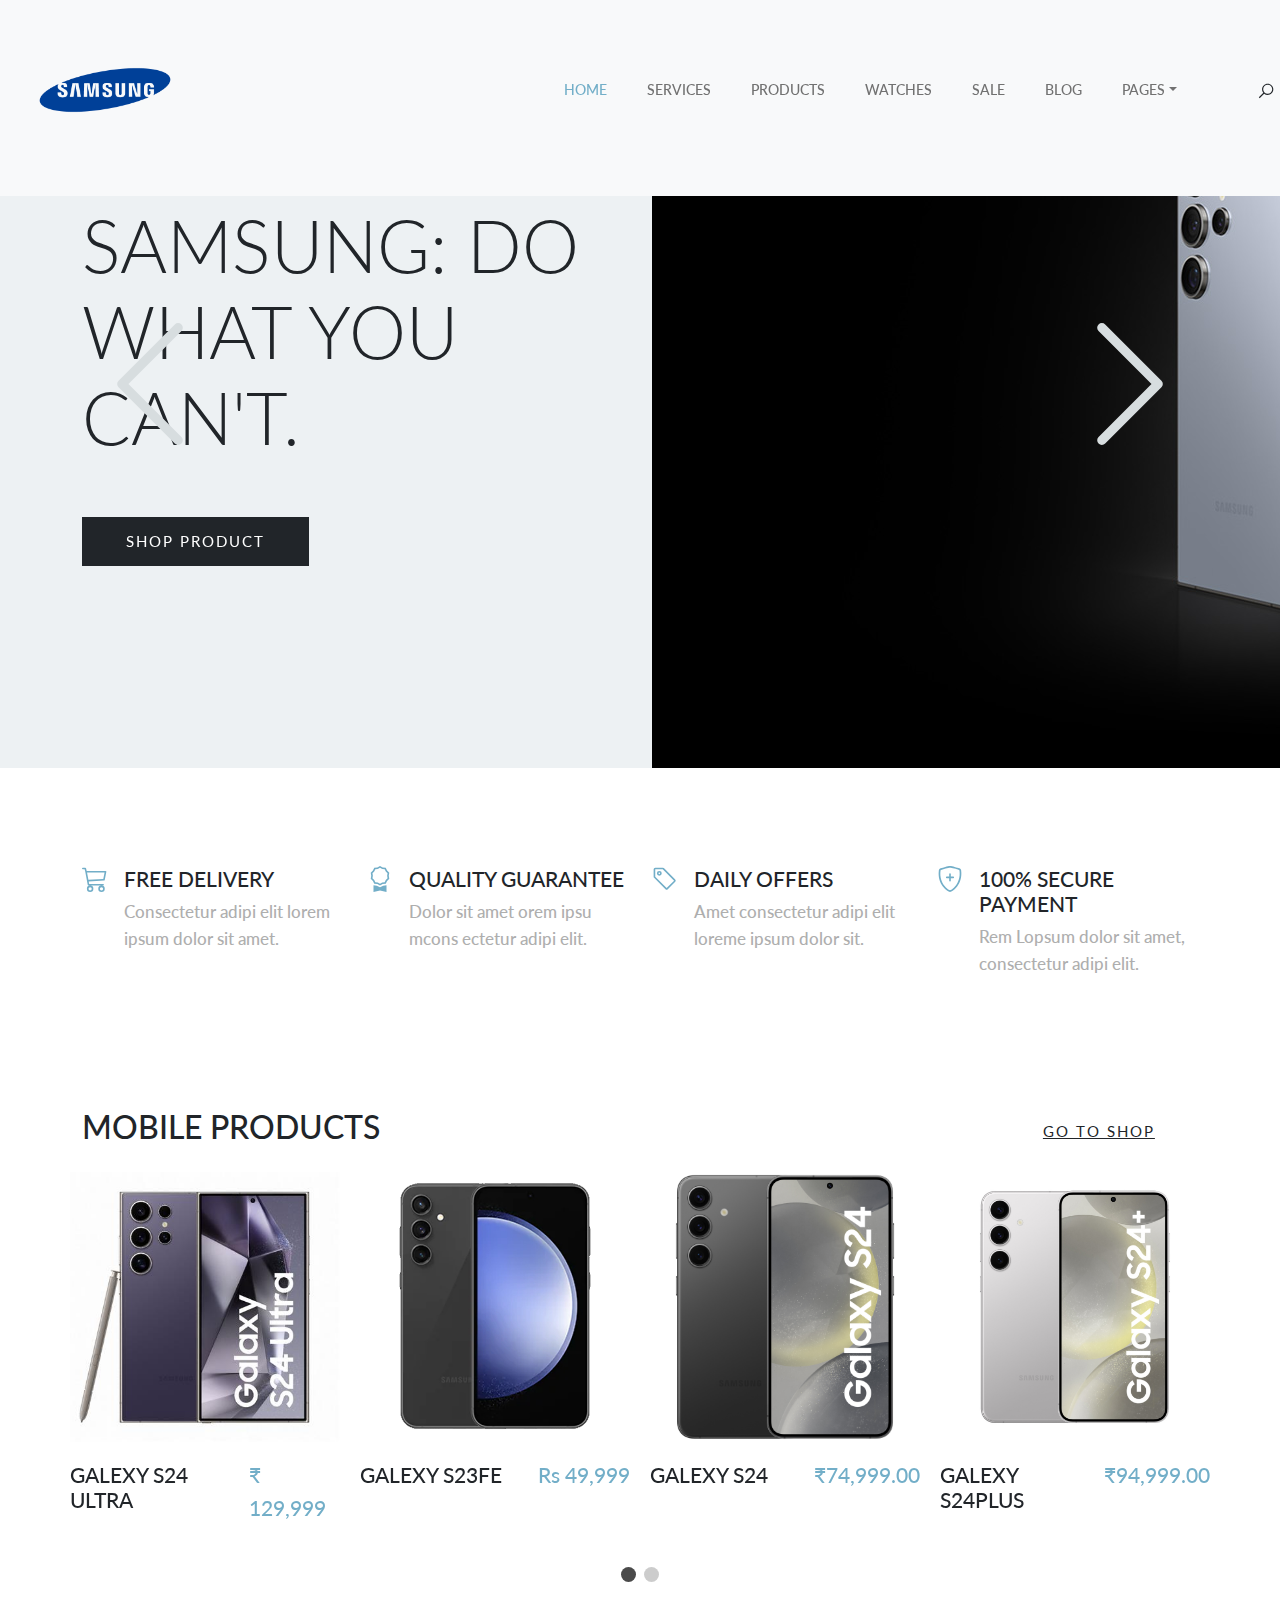
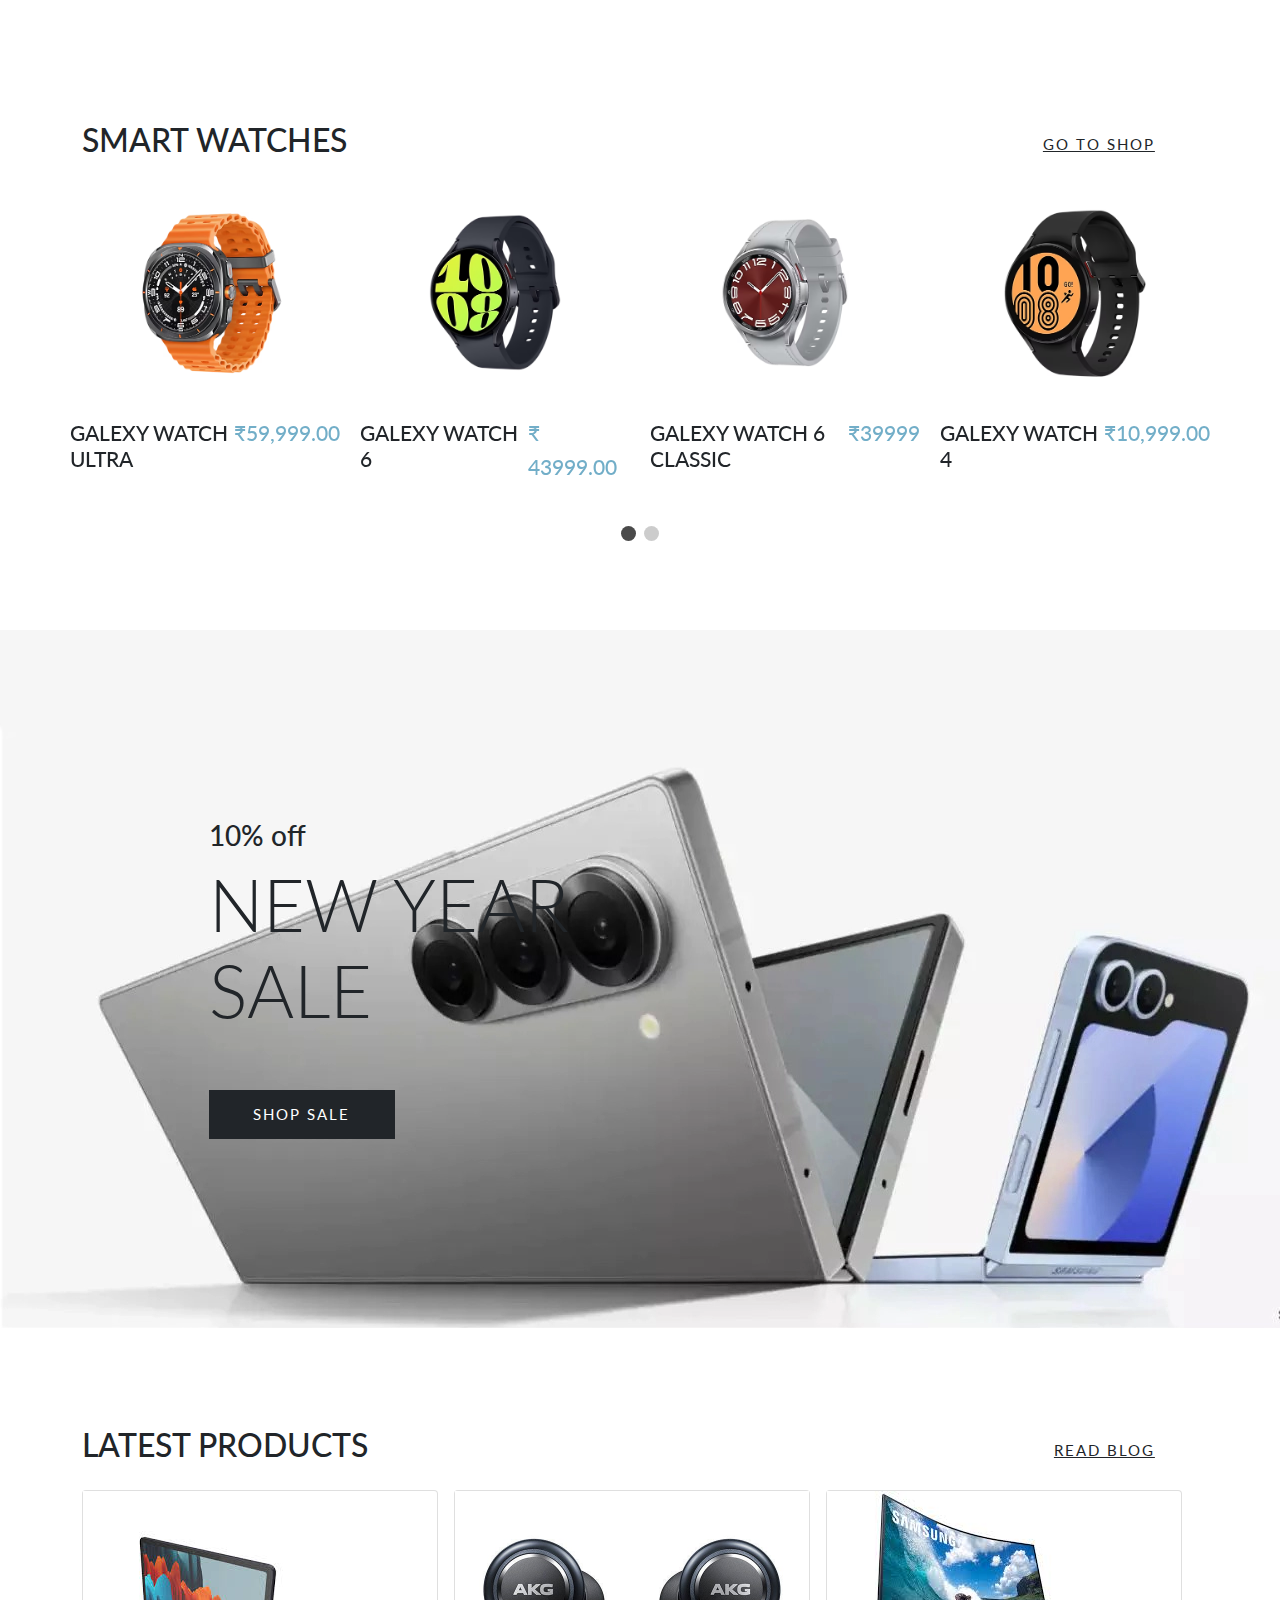
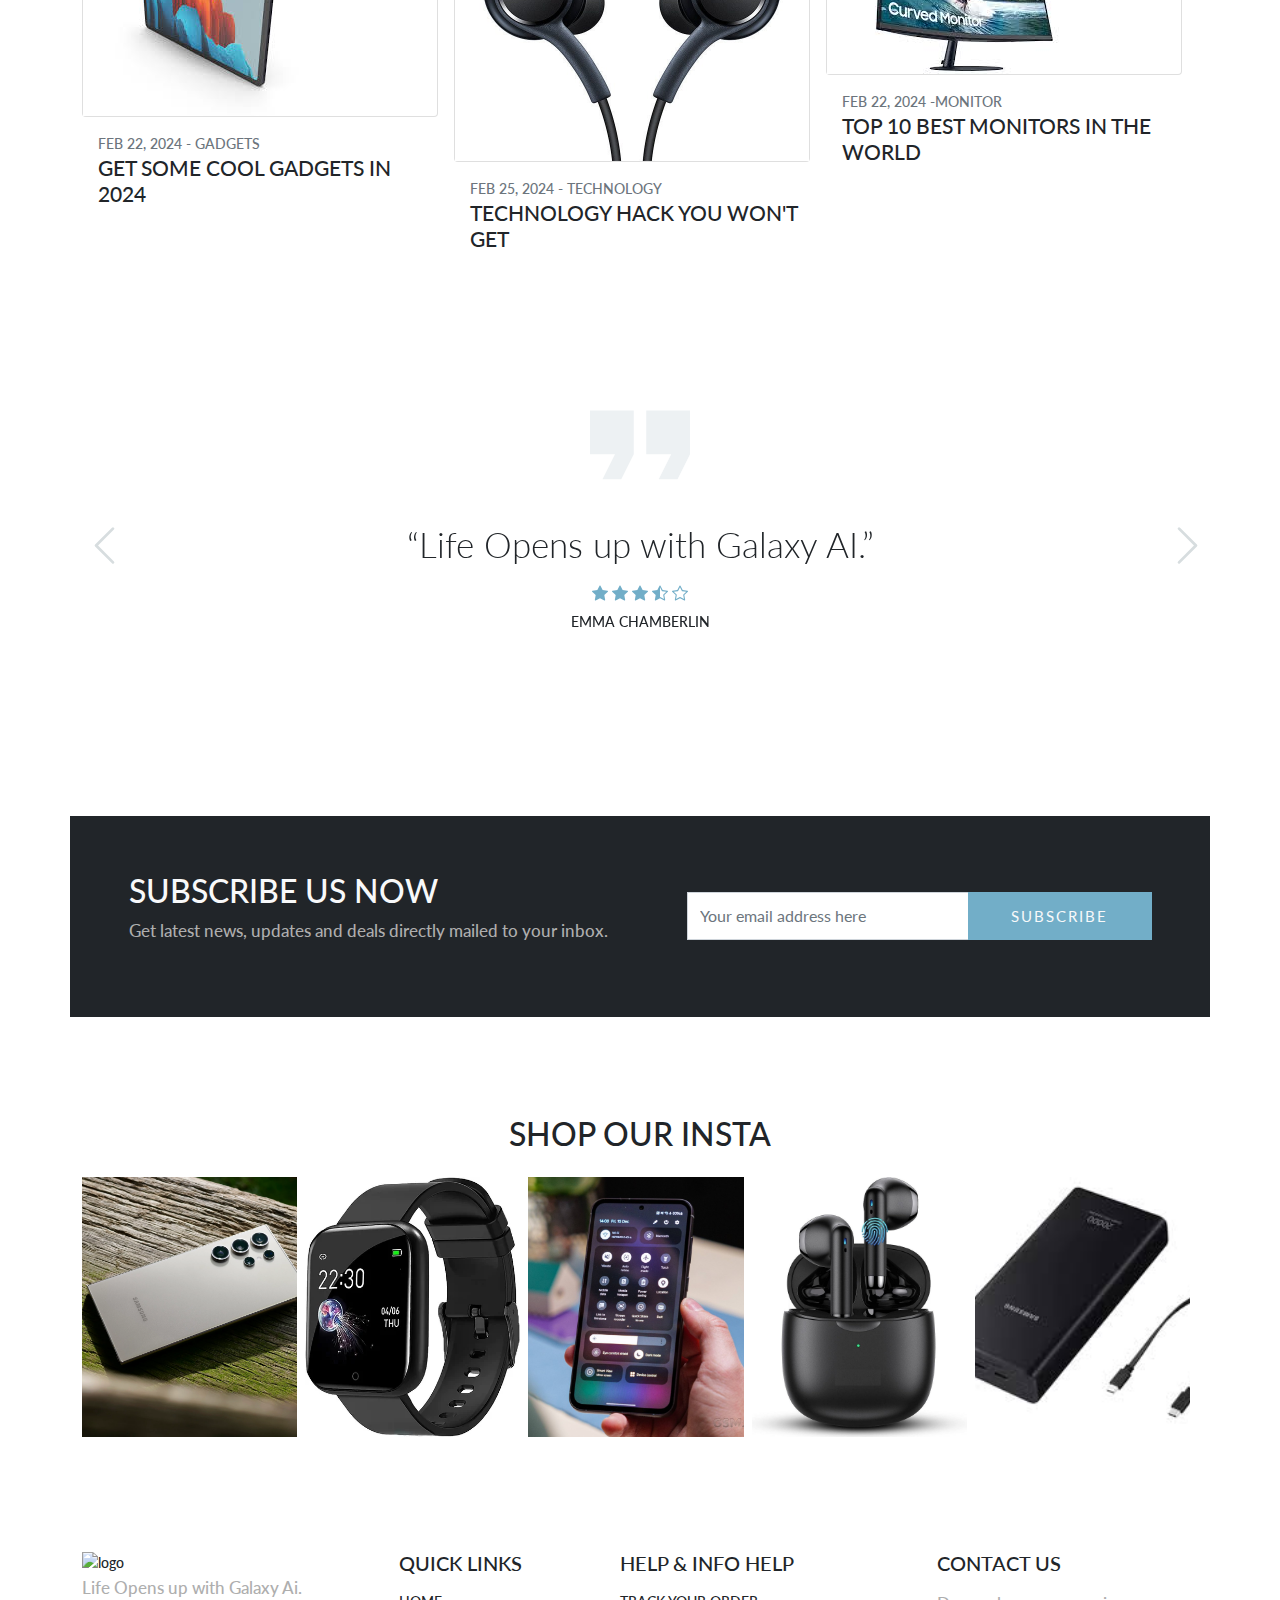
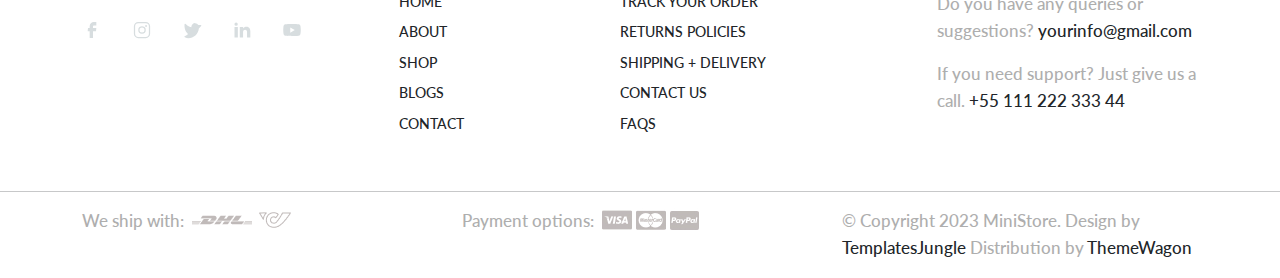
==== MiniStore-1.0.0/index.html @ fb49c06f "in progresss" ====
<!DOCTYPE html>
<html>
  <head>
    <title>Ministore</title>
    <meta charset="utf-8">
    <meta http-equiv="X-UA-Compatible" content="IE=edge">
    <meta name="viewport" content="width=device-width, initial-scale=1.0">
    <meta name="format-detection" content="telephone=no">
    <meta name="apple-mobile-web-app-capable" content="yes">
    <meta name="author" content="">
    <meta name="keywords" content="">
    <meta name="description" content="">
    <link rel="stylesheet" type="text/css" href="css/bootstrap.min.css">
    <link rel="stylesheet" type="text/css" href="style.css">
    <link rel="stylesheet" href="https://cdn.jsdelivr.net/npm/swiper@9/swiper-bundle.min.css" />
    <link rel="preconnect" href="https://fonts.googleapis.com">
    <link rel="preconnect" href="https://fonts.gstatic.com" crossorigin>
    <link href="https://fonts.googleapis.com/css2?family=Jost:wght@300;400;500&family=Lato:wght@300;400;700&display=swap" rel="stylesheet">
    <!-- script
    ================================================== -->
    <script src="js/modernizr.js"></script>
  </head>
  <body data-bs-spy="scroll" data-bs-target="#navbar" data-bs-root-margin="0px 0px -40%" data-bs-smooth-scroll="true" tabindex="0">
    <svg xmlns="http://www.w3.org/2000/svg" style="display: none;">
      <symbol id="search" xmlns="http://www.w3.org/2000/svg" viewBox="0 0 32 32">
        <title>Search</title>
        <path fill="currentColor" d="M19 3C13.488 3 9 7.488 9 13c0 2.395.84 4.59 2.25 6.313L3.281 27.28l1.439 1.44l7.968-7.969A9.922 9.922 0 0 0 19 23c5.512 0 10-4.488 10-10S24.512 3 19 3zm0 2c4.43 0 8 3.57 8 8s-3.57 8-8 8s-8-3.57-8-8s3.57-8 8-8z" />
      </symbol>
      <symbol xmlns="http://www.w3.org/2000/svg" id="user" viewBox="0 0 16 16">
        <path d="M3 14s-1 0-1-1 1-4 6-4 6 3 6 4-1 1-1 1H3Zm5-6a3 3 0 1 0 0-6 3 3 0 0 0 0 6Z" />
      </symbol>
      <symbol xmlns="http://www.w3.org/2000/svg" id="cart" viewBox="0 0 16 16">
        <path d="M0 1.5A.5.5 0 0 1 .5 1H2a.5.5 0 0 1 .485.379L2.89 3H14.5a.5.5 0 0 1 .491.592l-1.5 8A.5.5 0 0 1 13 12H4a.5.5 0 0 1-.491-.408L2.01 3.607 1.61 2H.5a.5.5 0 0 1-.5-.5zM5 12a2 2 0 1 0 0 4 2 2 0 0 0 0-4zm7 0a2 2 0 1 0 0 4 2 2 0 0 0 0-4zm-7 1a1 1 0 1 1 0 2 1 1 0 0 1 0-2zm7 0a1 1 0 1 1 0 2 1 1 0 0 1 0-2z" />
      </symbol>
      <svg xmlns="http://www.w3.org/2000/svg" id="chevron-left" viewBox="0 0 16 16">
        <path fill-rule="evenodd" d="M11.354 1.646a.5.5 0 0 1 0 .708L5.707 8l5.647 5.646a.5.5 0 0 1-.708.708l-6-6a.5.5 0 0 1 0-.708l6-6a.5.5 0 0 1 .708 0z" />
      </svg>
      <symbol xmlns="http://www.w3.org/2000/svg" id="chevron-right" viewBox="0 0 16 16">
        <path fill-rule="evenodd" d="M4.646 1.646a.5.5 0 0 1 .708 0l6 6a.5.5 0 0 1 0 .708l-6 6a.5.5 0 0 1-.708-.708L10.293 8 4.646 2.354a.5.5 0 0 1 0-.708z" />
      </symbol>
      <symbol xmlns="http://www.w3.org/2000/svg" id="cart-outline" viewBox="0 0 16 16">
        <path d="M0 1.5A.5.5 0 0 1 .5 1H2a.5.5 0 0 1 .485.379L2.89 3H14.5a.5.5 0 0 1 .49.598l-1 5a.5.5 0 0 1-.465.401l-9.397.472L4.415 11H13a.5.5 0 0 1 0 1H4a.5.5 0 0 1-.491-.408L2.01 3.607 1.61 2H.5a.5.5 0 0 1-.5-.5zM3.102 4l.84 4.479 9.144-.459L13.89 4H3.102zM5 12a2 2 0 1 0 0 4 2 2 0 0 0 0-4zm7 0a2 2 0 1 0 0 4 2 2 0 0 0 0-4zm-7 1a1 1 0 1 1 0 2 1 1 0 0 1 0-2zm7 0a1 1 0 1 1 0 2 1 1 0 0 1 0-2z" />
      </symbol>
      <symbol xmlns="http://www.w3.org/2000/svg" id="quality" viewBox="0 0 16 16">
        <path d="M9.669.864 8 0 6.331.864l-1.858.282-.842 1.68-1.337 1.32L2.6 6l-.306 1.854 1.337 1.32.842 1.68 1.858.282L8 12l1.669-.864 1.858-.282.842-1.68 1.337-1.32L13.4 6l.306-1.854-1.337-1.32-.842-1.68L9.669.864zm1.196 1.193.684 1.365 1.086 1.072L12.387 6l.248 1.506-1.086 1.072-.684 1.365-1.51.229L8 10.874l-1.355-.702-1.51-.229-.684-1.365-1.086-1.072L3.614 6l-.25-1.506 1.087-1.072.684-1.365 1.51-.229L8 1.126l1.356.702 1.509.229z" />
        <path d="M4 11.794V16l4-1 4 1v-4.206l-2.018.306L8 13.126 6.018 12.1 4 11.794z" />
      </symbol>
      <symbol xmlns="http://www.w3.org/2000/svg" id="price-tag" viewBox="0 0 16 16">
        <path d="M6 4.5a1.5 1.5 0 1 1-3 0 1.5 1.5 0 0 1 3 0zm-1 0a.5.5 0 1 0-1 0 .5.5 0 0 0 1 0z" />
        <path d="M2 1h4.586a1 1 0 0 1 .707.293l7 7a1 1 0 0 1 0 1.414l-4.586 4.586a1 1 0 0 1-1.414 0l-7-7A1 1 0 0 1 1 6.586V2a1 1 0 0 1 1-1zm0 5.586 7 7L13.586 9l-7-7H2v4.586z" />
      </symbol>
      <symbol xmlns="http://www.w3.org/2000/svg" id="shield-plus" viewBox="0 0 16 16">
        <path d="M5.338 1.59a61.44 61.44 0 0 0-2.837.856.481.481 0 0 0-.328.39c-.554 4.157.726 7.19 2.253 9.188a10.725 10.725 0 0 0 2.287 2.233c.346.244.652.42.893.533.12.057.218.095.293.118a.55.55 0 0 0 .101.025.615.615 0 0 0 .1-.025c.076-.023.174-.061.294-.118.24-.113.547-.29.893-.533a10.726 10.726 0 0 0 2.287-2.233c1.527-1.997 2.807-5.031 2.253-9.188a.48.48 0 0 0-.328-.39c-.651-.213-1.75-.56-2.837-.855C9.552 1.29 8.531 1.067 8 1.067c-.53 0-1.552.223-2.662.524zM5.072.56C6.157.265 7.31 0 8 0s1.843.265 2.928.56c1.11.3 2.229.655 2.887.87a1.54 1.54 0 0 1 1.044 1.262c.596 4.477-.787 7.795-2.465 9.99a11.775 11.775 0 0 1-2.517 2.453 7.159 7.159 0 0 1-1.048.625c-.28.132-.581.24-.829.24s-.548-.108-.829-.24a7.158 7.158 0 0 1-1.048-.625 11.777 11.777 0 0 1-2.517-2.453C1.928 10.487.545 7.169 1.141 2.692A1.54 1.54 0 0 1 2.185 1.43 62.456 62.456 0 0 1 5.072.56z" />
        <path d="M8 4.5a.5.5 0 0 1 .5.5v1.5H10a.5.5 0 0 1 0 1H8.5V9a.5.5 0 0 1-1 0V7.5H6a.5.5 0 0 1 0-1h1.5V5a.5.5 0 0 1 .5-.5z" />
      </symbol>
      <symbol xmlns="http://www.w3.org/2000/svg" id="star-fill" viewBox="0 0 16 16">
        <path d="M3.612 15.443c-.386.198-.824-.149-.746-.592l.83-4.73L.173 6.765c-.329-.314-.158-.888.283-.95l4.898-.696L7.538.792c.197-.39.73-.39.927 0l2.184 4.327 4.898.696c.441.062.612.636.282.95l-3.522 3.356.83 4.73c.078.443-.36.79-.746.592L8 13.187l-4.389 2.256z" />
      </symbol>
      <symbol xmlns="http://www.w3.org/2000/svg" id="star-empty" viewBox="0 0 16 16">
        <path d="M2.866 14.85c-.078.444.36.791.746.593l4.39-2.256 4.389 2.256c.386.198.824-.149.746-.592l-.83-4.73 3.522-3.356c.33-.314.16-.888-.282-.95l-4.898-.696L8.465.792a.513.513 0 0 0-.927 0L5.354 5.12l-4.898.696c-.441.062-.612.636-.283.95l3.523 3.356-.83 4.73zm4.905-2.767-3.686 1.894.694-3.957a.565.565 0 0 0-.163-.505L1.71 6.745l4.052-.576a.525.525 0 0 0 .393-.288L8 2.223l1.847 3.658a.525.525 0 0 0 .393.288l4.052.575-2.906 2.77a.565.565 0 0 0-.163.506l.694 3.957-3.686-1.894a.503.503 0 0 0-.461 0z" />
      </symbol>
      <symbol xmlns="http://www.w3.org/2000/svg" id="star-half" viewBox="0 0 16 16">
        <path d="M5.354 5.119 7.538.792A.516.516 0 0 1 8 .5c.183 0 .366.097.465.292l2.184 4.327 4.898.696A.537.537 0 0 1 16 6.32a.548.548 0 0 1-.17.445l-3.523 3.356.83 4.73c.078.443-.36.79-.746.592L8 13.187l-4.389 2.256a.52.52 0 0 1-.146.05c-.342.06-.668-.254-.6-.642l.83-4.73L.173 6.765a.55.55 0 0 1-.172-.403.58.58 0 0 1 .085-.302.513.513 0 0 1 .37-.245l4.898-.696zM8 12.027a.5.5 0 0 1 .232.056l3.686 1.894-.694-3.957a.565.565 0 0 1 .162-.505l2.907-2.77-4.052-.576a.525.525 0 0 1-.393-.288L8.001 2.223 8 2.226v9.8z" />
      </symbol>
      <symbol xmlns="http://www.w3.org/2000/svg" id="quote" viewBox="0 0 24 24">
        <path fill="currentColor" d="m15 17l2-4h-4V6h7v7l-2 4h-3Zm-9 0l2-4H4V6h7v7l-2 4H6Z" />
      </symbol>
      <symbol xmlns="http://www.w3.org/2000/svg" id="facebook" viewBox="0 0 24 24">
        <path fill="currentColor" d="M9.198 21.5h4v-8.01h3.604l.396-3.98h-4V7.5a1 1 0 0 1 1-1h3v-4h-3a5 5 0 0 0-5 5v2.01h-2l-.396 3.98h2.396v8.01Z" />
      </symbol>
      <symbol xmlns="http://www.w3.org/2000/svg" id="youtube" viewBox="0 0 32 32">
        <path fill="currentColor" d="M29.41 9.26a3.5 3.5 0 0 0-2.47-2.47C24.76 6.2 16 6.2 16 6.2s-8.76 0-10.94.59a3.5 3.5 0 0 0-2.47 2.47A36.13 36.13 0 0 0 2 16a36.13 36.13 0 0 0 .59 6.74a3.5 3.5 0 0 0 2.47 2.47c2.18.59 10.94.59 10.94.59s8.76 0 10.94-.59a3.5 3.5 0 0 0 2.47-2.47A36.13 36.13 0 0 0 30 16a36.13 36.13 0 0 0-.59-6.74ZM13.2 20.2v-8.4l7.27 4.2Z" />
      </symbol>
      <symbol xmlns="http://www.w3.org/2000/svg" id="twitter" viewBox="0 0 256 256">
        <path fill="currentColor" d="m245.66 77.66l-29.9 29.9C209.72 177.58 150.67 232 80 232c-14.52 0-26.49-2.3-35.58-6.84c-7.33-3.67-10.33-7.6-11.08-8.72a8 8 0 0 1 3.85-11.93c.26-.1 24.24-9.31 39.47-26.84a110.93 110.93 0 0 1-21.88-24.2c-12.4-18.41-26.28-50.39-22-98.18a8 8 0 0 1 13.65-4.92c.35.35 33.28 33.1 73.54 43.72V88a47.87 47.87 0 0 1 14.36-34.3A46.87 46.87 0 0 1 168.1 40a48.66 48.66 0 0 1 41.47 24H240a8 8 0 0 1 5.66 13.66Z" />
      </symbol>
      <symbol xmlns="http://www.w3.org/2000/svg" id="instagram" viewBox="0 0 256 256">
        <path fill="currentColor" d="M128 80a48 48 0 1 0 48 48a48.05 48.05 0 0 0-48-48Zm0 80a32 32 0 1 1 32-32a32 32 0 0 1-32 32Zm48-136H80a56.06 56.06 0 0 0-56 56v96a56.06 56.06 0 0 0 56 56h96a56.06 56.06 0 0 0 56-56V80a56.06 56.06 0 0 0-56-56Zm40 152a40 40 0 0 1-40 40H80a40 40 0 0 1-40-40V80a40 40 0 0 1 40-40h96a40 40 0 0 1 40 40ZM192 76a12 12 0 1 1-12-12a12 12 0 0 1 12 12Z" />
      </symbol>
      <symbol xmlns="http://www.w3.org/2000/svg" id="linkedin" viewBox="0 0 24 24">
        <path fill="currentColor" d="M6.94 5a2 2 0 1 1-4-.002a2 2 0 0 1 4 .002zM7 8.48H3V21h4V8.48zm6.32 0H9.34V21h3.94v-6.57c0-3.66 4.77-4 4.77 0V21H22v-7.93c0-6.17-7.06-5.94-8.72-2.91l.04-1.68z" />
      </symbol>
      <symbol xmlns="http://www.w3.org/2000/svg" id="nav-icon" viewBox="0 0 16 16">
        <path d="M14 10.5a.5.5 0 0 0-.5-.5h-3a.5.5 0 0 0 0 1h3a.5.5 0 0 0 .5-.5zm0-3a.5.5 0 0 0-.5-.5h-7a.5.5 0 0 0 0 1h7a.5.5 0 0 0 .5-.5zm0-3a.5.5 0 0 0-.5-.5h-11a.5.5 0 0 0 0 1h11a.5.5 0 0 0 .5-.5z" />
      </symbol>
      <symbol xmlns="http://www.w3.org/2000/svg" id="close" viewBox="0 0 16 16">
        <path d="M2.146 2.854a.5.5 0 1 1 .708-.708L8 7.293l5.146-5.147a.5.5 0 0 1 .708.708L8.707 8l5.147 5.146a.5.5 0 0 1-.708.708L8 8.707l-5.146 5.147a.5.5 0 0 1-.708-.708L7.293 8 2.146 2.854Z" />
      </symbol>
      <symbol xmlns="http://www.w3.org/2000/svg" id="navbar-icon" viewBox="0 0 16 16">
        <path d="M14 10.5a.5.5 0 0 0-.5-.5h-3a.5.5 0 0 0 0 1h3a.5.5 0 0 0 .5-.5zm0-3a.5.5 0 0 0-.5-.5h-7a.5.5 0 0 0 0 1h7a.5.5 0 0 0 .5-.5zm0-3a.5.5 0 0 0-.5-.5h-11a.5.5 0 0 0 0 1h11a.5.5 0 0 0 .5-.5z" />
      </symbol>
    </svg>  

    <div class="search-popup">
        <div class="search-popup-container">

          <form role="search" method="get" class="search-form" action="">
            <input type="search" id="search-form" class="search-field" placeholder="Type and press enter" value="" name="s" />
            <button type="submit" class="search-submit"><svg class="search"><use xlink:href="#search"></use></svg></button>
          </form>

          <h5 class="cat-list-title">Browse Categories</h5>
          
          <ul class="cat-list">
            <li class="cat-list-item">
              <a href="#" title="Mobile Phones">Mobile Phones</a>
            </li>
            <li class="cat-list-item">
              <a href="#" title="Smart Watches">Smart Watches</a>
            </li>
            <li class="cat-list-item">
              <a href="#" title="Headphones">Headphones</a>
            </li>
            <li class="cat-list-item">
              <a href="#" title="Accessories">Accessories</a>
            </li>
            <li class="cat-list-item">
              <a href="#" title="Monitors">Monitors</a>
            </li>
            <li class="cat-list-item">
              <a href="#" title="Speakers">Speakers</a>
            </li>
            <li class="cat-list-item">
              <a href="#" title="Memory Cards">Memory Cards</a>
            </li>
          </ul>

        </div>
    </div>
    
    <header id="header" class="site-header header-scrolled position-fixed text-black bg-light">
      <nav id="header-nav" class="navbar navbar-expand-lg px-3 mb-3">
        <div class="container-fluid">
          <a class="navbar-brand" href="index.html">
            <img src="samsunglogoblue2.png" style="width:30%;; padding-left: -1px;" class="logo">
          </a>
          <button class="navbar-toggler d-flex d-lg-none order-3 p-2" type="button" data-bs-toggle="offcanvas" data-bs-target="#bdNavbar" aria-controls="bdNavbar" aria-expanded="false" aria-label="Toggle navigation">
            <svg class="navbar-icon">
              <use xlink:href="#navbar-icon"></use>
            </svg>
          </button>
          <div class="offcanvas offcanvas-end" tabindex="-1" id="bdNavbar" aria-labelledby="bdNavbarOffcanvasLabel">
            <div class="offcanvas-header px-4 pb-0">
              <a class="navbar-brand" href="index.html">
                <img src="images/main-logo.png" class="logo">
              </a>
              <button type="button" class="btn-close btn-close-black" data-bs-dismiss="offcanvas" aria-label="Close" data-bs-target="#bdNavbar"></button>
            </div>
            <div class="offcanvas-body">
              <ul id="navbar" class="navbar-nav text-uppercase justify-content-end align-items-center flex-grow-1 pe-3">
                <li class="nav-item">
                  <a class="nav-link me-4 active" href="#billboard">Home</a>
                </li>
                <li class="nav-item">
                  <a class="nav-link me-4" href="#company-services">Services</a>
                </li>
                <li class="nav-item">
                  <a class="nav-link me-4" href="#mobile-products">Products</a>
                </li>
                <li class="nav-item">
                  <a class="nav-link me-4" href="#smart-watches">Watches</a>
                </li>
                <li class="nav-item">
                  <a class="nav-link me-4" href="#yearly-sale">Sale</a>
                </li>
                <li class="nav-item">
                  <a class="nav-link me-4" href="#latest-blog">Blog</a>
                </li>
                <li class="nav-item dropdown">
                  <a class="nav-link me-4 dropdown-toggle link-dark" data-bs-toggle="dropdown" href="#" role="button" aria-expanded="false">Pages</a>
                  <ul class="dropdown-menu">
                    <li>
                      <a href="about.html" class="dropdown-item">About</a>
                    </li>
                    <li>
                      <a href="blog.html" class="dropdown-item">Blog</a>
                    </li>
                    <li>
                      <a href="shop.html" class="dropdown-item">Shop</a>
                    </li>
                    <li>
                      <a href="cart.html" class="dropdown-item">Cart</a>
                    </li>
                    <li>
                      <a href="checkout.html" class="dropdown-item">Checkout</a>
                    </li>
                    <li>
                      <a href="single-post.html" class="dropdown-item">Single Post</a>
                    </li>
                    <li>
                      <a href="single-product.html" class="dropdown-item">Single Product</a>
                    </li>
                    <li>
                      <a href="contact.html" class="dropdown-item">Contact</a>
                    </li>
                  </ul>
                </li>
                <li class="nav-item">
                  <div class="user-items ps-5">
                    <ul class="d-flex justify-content-end list-unstyled">
                      <li class="search-item pe-3">
                        <a href="#" class="search-button">
                          <svg class="search">
                            <use xlink:href="#search"></use>
                          </svg>
                        </a>
                      </li>
                      <li class="pe-3">
                        <a href="#">
                          <svg class="user">
                            <use xlink:href="#user"></use>
                          </svg>
                        </a>
                      </li>
                      <li>
                        <a href="cart.html">
                          <svg class="cart">
                            <use xlink:href="#cart"></use>
                          </svg>
                        </a>
                      </li>
                    </ul>
                  </div>
                </li>
              </ul>
            </div>
          </div>
        </div>
      </nav>
    </header>
    <section id="billboard" class="position-relative overflow-hidden bg-light-blue">
      <div class="swiper main-swiper">
        <div class="swiper-wrapper">
          <div class="swiper-slide">
            <div class="container">
              <div class="row d-flex align-items-center">
                <div class="col-md-6">
                  <div class="banner-content">
                    <h1 class="display-2 text-uppercase text-dark pb-5">Samsung: Do What You Can't.</h1>
                    <a href="shop.html" class="btn btn-medium btn-dark text-uppercase btn-rounded-none">Shop Product</a>
                  </div>
                </div>
                <div class="col-md-5">
                  <div class="image-holder">
                    <img src="galaxy-s24-ultra-highlights-color-carousel-exclusive-mo.jpg"alt="banner"; ;>
                  </div>
                </div>
              </div>
            </div>
          </div>
          <div class="swiper-slide">
            <div class="container">
              <div class="row d-flex flex-wrap align-items-center">
                <div class="col-md-6">
                  <div class="banner-content">
                    <h1 class="display-2 text-uppercase text-dark pb-5">  creating superior products and services</h1>
                    <a href="shop.html" class="btn btn-medium btn-dark text-uppercase btn-rounded-none">Shop Product</a>
                  </div>
                </div>
                <div class="col-md-5">
                  <div class="image-holder">
                    <img src="galaxy-s24-ultra-highlights-color-carousel-exclusive-mo.jpg" alt="banner">
                  </div>
                </div>
              </div>
            </div>
          </div>
        </div>
      </div>
      <div class="swiper-icon swiper-arrow swiper-arrow-prev">
        <svg class="chevron-left">
          <use xlink:href="#chevron-left" />
        </svg>
      </div>
      <div class="swiper-icon swiper-arrow swiper-arrow-next">
        <svg class="chevron-right">
          <use xlink:href="#chevron-right" />
        </svg>
      </div>
    </section>
    <section id="company-services" class="padding-large">
      <div class="container">
        <div class="row">
          <div class="col-lg-3 col-md-6 pb-3">
            <div class="icon-box d-flex">
              <div class="icon-box-icon pe-3 pb-3">
                <svg class="cart-outline">
                  <use xlink:href="#cart-outline" />
                </svg>
              </div>
              <div class="icon-box-content">
                <h3 class="card-title text-uppercase text-dark">Free delivery</h3>
                <p>Consectetur adipi elit lorem ipsum dolor sit amet.</p>
              </div>
            </div>
          </div>
          <div class="col-lg-3 col-md-6 pb-3">
            <div class="icon-box d-flex">
              <div class="icon-box-icon pe-3 pb-3">
                <svg class="quality">
                  <use xlink:href="#quality" />
                </svg>
              </div>
              <div class="icon-box-content">
                <h3 class="card-title text-uppercase text-dark">Quality guarantee</h3>
                <p>Dolor sit amet orem ipsu mcons ectetur adipi elit.</p>
              </div>
            </div>
          </div>
          <div class="col-lg-3 col-md-6 pb-3">
            <div class="icon-box d-flex">
              <div class="icon-box-icon pe-3 pb-3">
                <svg class="price-tag">
                  <use xlink:href="#price-tag" />
                </svg>
              </div>
              <div class="icon-box-content">
                <h3 class="card-title text-uppercase text-dark">Daily offers</h3>
                <p>Amet consectetur adipi elit loreme ipsum dolor sit.</p>
              </div>
            </div>
          </div>
          <div class="col-lg-3 col-md-6 pb-3">
            <div class="icon-box d-flex">
              <div class="icon-box-icon pe-3 pb-3">
                <svg class="shield-plus">
                  <use xlink:href="#shield-plus" />
                </svg>
              </div>
              <div class="icon-box-content">
                <h3 class="card-title text-uppercase text-dark">100% secure payment</h3>
                <p>Rem Lopsum dolor sit amet, consectetur adipi elit.</p>
              </div>
            </div>
          </div>
        </div>
      </div>
    </section>
    <section id="mobile-products" class="product-store position-relative padding-large no-padding-top">
      <div class="container">
        <div class="row">
          <div class="display-header d-flex justify-content-between pb-3">
            <h2 class="display-7 text-dark text-uppercase">Mobile Products</h2>
            <div class="btn-right">
              <a href="shop.html" class="btn btn-medium btn-normal text-uppercase">Go to Shop</a>
            </div>
          </div>
          <div class="swiper product-swiper">
            <div class="swiper-wrapper">
              <div class="swiper-slide">
                <div class="product-card position-relative">
                  <div class="image-holder">
                    <img src="e81e9068-1627-4a02-aa05-5bbd259f3c2a24181130_416x416.jpg" alt="product-item" class="img-fluid">
                  </div>
                  <div class="cart-concern position-absolute">
                    <div class="cart-button d-flex">
                      <a href="#" class="btn btn-medium btn-black">Add to Cart<svg class="cart-outline"><use xlink:href="#cart-outline"></use></svg></a>
                    </div>
                  </div>
                  <div class="card-detail d-flex justify-content-between align-items-baseline pt-3">
                    <h3 class="card-title text-uppercase">
                      <a href="#">Galexy S24 Ultra</a>
                    </h3>
                    <span class="item-price text-primary">₹ 129,999</span>
                  </div>
                </div>
              </div>
              <div class="swiper-slide">
                <div class="product-card position-relative">
                  <div class="image-holder">
                    <img src="s23fe new2.jpg" alt="product-item" class="img-fluid">
                  </div>
                  <div class="cart-concern position-absolute">
                    <div class="cart-button d-flex">
                      <a href="#" class="btn btn-medium btn-black">Add to Cart<svg class="cart-outline"><use xlink:href="#cart-outline"></use></svg></a>
                    </div>
                  </div>
                  <div class="card-detail d-flex justify-content-between align-items-baseline pt-3">
                    <h3 class="card-title text-uppercase">
                      <a href="#">Galexy S23fe</a>
                    </h3>
                    <span class="item-price text-primary">Rs 49,999</span>
                  </div>
                </div>
              </div>
              <div class="swiper-slide">
                <div class="product-card position-relative">
                  <div class="image-holder">
                    <img src="s24new.png" alt="product-item" class="img-fluid">
                  </div>
                  <div class="cart-concern position-absolute">
                    <div class="cart-button d-flex">
                      <a href="#" class="btn btn-medium btn-black">Add to Cart<svg class="cart-outline"><use xlink:href="#cart-outline"></use></svg></a>
                    </div>
                  </div>
                  <div class="card-detail d-flex justify-content-between align-items-baseline pt-3">
                    <h3 class="card-title text-uppercase">
                      <a href="#">Galexy S24</a>
                    </h3>
                    <span class="item-price text-primary">₹74,999.00 </span>
                  </div>
                </div>
              </div>
              <div class="swiper-slide">
                <div class="product-card position-relative">
                  <div class="image-holder">
                    <img src="s24plus.jpg" alt="product-item" class="img-fluid">
                  </div>
                  <div class="cart-concern position-absolute">
                    <div class="cart-button d-flex">
                      <a href="#" class="btn btn-medium btn-black">Add to Cart<svg class="cart-outline"><use xlink:href="#cart-outline"></use></svg></a>
                    </div>
                  </div>
                  <div class="card-detail d-flex justify-content-between align-items-baseline pt-3">
                    <h3 class="card-title text-uppercase">
                      <a href="#">Galexy s24plus</a>
                    </h3>
                    <span class="item-price text-primary">₹94,999.00 </span>
                  </div>
                </div>
              </div>
              <div class="swiper-slide">
                <div class="product-card position-relative">
                  <div class="image-holder">
                    <img src="fold 5 3.png" alt="product-item" class="img-fluid">
                  </div>
                  <div class="cart-concern position-absolute">
                    <div class="cart-button d-flex">
                      <a href="#" class="btn btn-medium btn-black">Add to Cart<svg class="cart-outline"><use xlink:href="#cart-outline"></use></svg></a>
                    </div>
                  </div>
                  <div class="card-detail d-flex justify-content-between align-items-baseline pt-3">
                    <h3 class="card-title text-uppercase">
                      <a href="#">Galexy ZFold 5</a>
                    </h3>
                    <span class="item-price text-primary">₹1,84,999.00</span>
                  </div>
                </div>
              </div>
            </div>
          </div>
        </div>
      </div>
      <div class="swiper-pagination position-absolute text-center"></div>
    </section>
    <section id="smart-watches" class="product-store padding-large position-relative">
      <div class="container">
        <div class="row">
          <div class="display-header d-flex justify-content-between pb-3">
            <h2 class="display-7 text-dark text-uppercase">Smart Watches</h2>
            <div class="btn-right">
              <a href="shop.html" class="btn btn-medium btn-normal text-uppercase">Go to Shop</a>
            </div>
          </div>
          <div class="swiper product-watch-swiper">
            <div class="swiper-wrapper">
              <div class="swiper-slide">
                <div class="product-card position-relative">
                  <div class="image-holder">
                    <img src="watch ultra png.avif" alt="product-item" class="img-fluid">
                  </div>
                  <div class="cart-concern position-absolute">
                    <div class="cart-button d-flex">
                      <a href="#" class="btn btn-medium btn-black">Add to Cart<svg class="cart-outline"><use xlink:href="#cart-outline"></use></svg></a>
                    </div>
                  </div>
                  <div class="card-detail d-flex justify-content-between align-items-baseline pt-3">
                    <h3 class="card-title text-uppercase">
                      <a href="#">Galexy Watch Ultra</a>
                    </h3>
                    <span class="item-price text-primary">₹59,999.00 </span>
                  </div>
                </div>
              </div>
              <div class="swiper-slide">
                <div class="product-card position-relative">
                  <div class="image-holder">
                    <img src="watch6 png.avif" alt="product-item" class="img-fluid">
                  </div>
                  <div class="cart-concern position-absolute">
                    <div class="cart-button d-flex">
                      <a href="#" class="btn btn-medium btn-black">Add to Cart<svg class="cart-outline"><use xlink:href="#cart-outline"></use></svg></a>
                    </div>
                  </div>
                  <div class="card-detail d-flex justify-content-between align-items-baseline pt-3">
                    <h3 class="card-title text-uppercase">
                      <a href="#">Galexy Watch 6</a>
                    </h3>
                    <span class="item-price text-primary">₹ 43999.00</span>
                  </div>
                </div>
              </div>
              <div class="swiper-slide">
                <div class="product-card position-relative">
                  <div class="image-holder">
                    <img src="watch6classic png.avif" alt="product-item" class="img-fluid">
                  </div>
                  <div class="cart-concern position-absolute">
                    <div class="cart-button d-flex">
                      <a href="#" class="btn btn-medium btn-black">Add to Cart<svg class="cart-outline"><use xlink:href="#cart-outline"></use></svg></a>
                    </div>
                  </div>
                  <div class="card-detail d-flex justify-content-between align-items-baseline pt-3">
                    <h3 class="card-title text-uppercase">
                      <a href="#">Galexy Watch 6 classic</a>
                    </h3>
                    <span class="item-price text-primary"> ₹39999</span>
                  </div>
                </div>
              </div>
              <div class="swiper-slide">
                <div class="product-card position-relative">
                  <div class="image-holder">
                    <img src="galexywatch4png.avif" alt="product-item" class="img-fluid">
                  </div>
                  <div class="cart-concern position-absolute">
                    <div class="cart-button d-flex">
                      <a href="#" class="btn btn-medium btn-black">Add to Cart<svg class="cart-outline"><use xlink:href="#cart-outline"></use></svg></a>
                    </div>
                  </div>
                  <div class="card-detail d-flex justify-content-between align-items-baseline pt-3">
                    <h3 class="card-title text-uppercase">
                      <a href="#">Galexy Watch 4</a>
                    </h3>
                    <span class="item-price text-primary">₹10,999.00</span>
                  </div>
                </div>
              </div>
              <div class="swiper-slide">
                <div class="product-card position-relative">
                  <div class="image-holder">
                    <img src="watchfe.jpeg" alt="product-item" class="img-fluid">
                  </div>
                  <div class="cart-concern position-absolute">
                    <div class="cart-button d-flex">
                      <a href="#" class="btn btn-medium btn-black">Add to Cart<svg class="cart-outline"><use xlink:href="#cart-outline"></use></svg></a>
                    </div>
                  </div>
                  <div class="card-detail d-flex justify-content-between pt-3">
                    <h3 class="card-title text-uppercase">
                      <a href="#">Galexy watch FE</a>
                    </h3>
                    <span class="item-price text-primary">₹8,999.00</span>
                  </div>
                </div>
              </div>
            </div>
          </div>
        </div>
      </div>
      <div class="swiper-pagination position-absolute text-center"></div>
    </section>
    <section id="yearly-sale" class="bg-light-blue overflow-hidden mt-5 padding-xlarge" style="background-image: url(fold\ 6\ cover.webp);background-position: right; background-repeat: no-repeat;">
      <div class="row d-flex flex-wrap align-items-center">
        <div class="col-md-6 col-sm-12">
          <div class="text-content offset-4 padding-medium">
            <h3>10% off</h3>
            <h2 class="display-2 pb-5 text-uppercase text-dark">New year sale</h2>
            <a href="shop.html" class="btn btn-medium btn-dark text-uppercase btn-rounded-none">Shop Sale</a>
          </div>
        </div>
        <div class="col-md-6 col-sm-12">
          
        </div>
      </div>
    </section>
    <section id="latest-blog" class="padding-large">
      <div class="container">
        <div class="row">
          <div class="display-header d-flex justify-content-between pb-3">
            <h2 class="display-7 text-dark text-uppercase">Latest Products</h2>
            <div class="btn-right">
              <a href="blog.html" class="btn btn-medium btn-normal text-uppercase">Read Blog</a>
            </div>
          </div>
          <div class="post-grid d-flex flex-wrap justify-content-between">
            <div class="col-lg-4 col-sm-12">
              <div class="card border-none me-3">
                <div class="card-image">
                  <img src="stab7png2.jpeg" alt="" class="img-fluid">
                </div>
              </div>
              <div class="card-body text-uppercase">
                <div class="card-meta text-muted">
                  <span class="meta-date">feb 22, 2024</span>
                  <span class="meta-category">- Gadgets</span>
                </div>
                <h3 class="card-title">
                  <a href="#">Get some cool gadgets in 2024</a>
                </h3>
              </div>
            </div>
            <div class="col-lg-4 col-sm-12">
              <div class="card border-none me-3">
                <div class="card-image">
                  <img src="samsung akg headsets.jpg" alt="" class="img-fluid">
                </div>
              </div>
              <div class="card-body text-uppercase">
                <div class="card-meta text-muted">
                  <span class="meta-date">feb 25, 2024</span>
                  <span class="meta-category">- Technology</span>
                </div>
                <h3 class="card-title">
                  <a href="#">Technology Hack You Won't Get</a>
                </h3>
              </div>
            </div>
            <div class="col-lg-4 col-sm-12">
              <div class="card border-none me-3">
                <div class="card-image">
                  <img src="samsung moniters.jpeg" alt="" class="img-fluid">
                </div>
              </div>
              <div class="card-body text-uppercase">
                <div class="card-meta text-muted">
                  <span class="meta-date">feb 22, 2024</span>
                  <span class="meta-category">-Monitor</span>
                </div>
                <h3 class="card-title">
                  <a href="#">Top 10 Best Monitors In The World</a>
                </h3>
              </div>
            </div>
          </div>
        </div>
      </div>
    </section>
    <section id="testimonials" class="position-relative">
      <div class="container">
        <div class="row">
          <div class="review-content position-relative">
            <div class="swiper-icon swiper-arrow swiper-arrow-prev position-absolute d-flex align-items-center">
              <svg class="chevron-left">
                <use xlink:href="#chevron-left" />
              </svg>
            </div>
            <div class="swiper testimonial-swiper">
              <div class="quotation text-center">
                <svg class="quote">
                  <use xlink:href="#quote" />
                </svg>
              </div>
              <div class="swiper-wrapper">
                <div class="swiper-slide text-center d-flex justify-content-center">
                  <div class="review-item col-md-10">
                    <i class="icon icon-review"></i>
                    <blockquote>“Life Opens up with Galaxy AI.”</blockquote>
                    <div class="rating">
                      <svg class="star star-fill">
                        <use xlink:href="#star-fill"></use>
                      </svg>
                      <svg class="star star-fill">
                        <use xlink:href="#star-fill"></use>
                      </svg>
                      <svg class="star star-fill">
                        <use xlink:href="#star-fill"></use>
                      </svg>
                      <svg class="star star-half">
                        <use xlink:href="#star-half"></use>
                      </svg>
                      <svg class="star star-empty">
                        <use xlink:href="#star-empty"></use>
                      </svg>
                    </div>
                    <div class="author-detail">
                      <div class="name text-dark text-uppercase pt-2">Emma Chamberlin</div>
                    </div>
                  </div>
                </div>
                <div class="swiper-slide text-center d-flex justify-content-center">
                  <div class="review-item col-md-10">
                    <i class="icon icon-review"></i>
                    <blockquote>“A blog is a digital publication that can complement a website or exist independently. A blog may include articles, short posts, listicles, infographics, videos, and other digital content.”</blockquote>
                    <div class="rating">
                      <svg class="star star-fill">
                        <use xlink:href="#star-fill"></use>
                      </svg>
                      <svg class="star star-fill">
                        <use xlink:href="#star-fill"></use>
                      </svg>
                      <svg class="star star-fill">
                        <use xlink:href="#star-fill"></use>
                      </svg>
                      <svg class="star star-half">
                        <use xlink:href="#star-half"></use>
                      </svg>
                      <svg class="star star-empty">
                        <use xlink:href="#star-empty"></use>
                      </svg>
                    </div>
                    <div class="author-detail">
                      <div class="name text-dark text-uppercase pt-2">Jennie Rose</div>
                    </div>
                  </div>
                </div>
              </div>
            </div>
            <div class="swiper-icon swiper-arrow swiper-arrow-next position-absolute d-flex align-items-center">
              <svg class="chevron-right">
                <use xlink:href="#chevron-right" />
              </svg>
            </div>
          </div>
        </div>
      </div>
      <div class="swiper-pagination"></div>
    </section>
    <section id="subscribe" class="container-grid padding-large position-relative overflow-hidden">
      <div class="container">
        <div class="row">
          <div class="subscribe-content bg-dark d-flex flex-wrap justify-content-center align-items-center padding-medium">
            <div class="col-md-6 col-sm-12">
              <div class="display-header pe-3">
                <h2 class="display-7 text-uppercase text-light">Subscribe Us Now</h2>
                <p>Get latest news, updates and deals directly mailed to your inbox.</p>
              </div>
            </div>
            <div class="col-md-5 col-sm-12">
              <form class="subscription-form validate">
                <div class="input-group flex-wrap">
                  <input class="form-control btn-rounded-none" type="email" name="EMAIL" placeholder="Your email address here" required="">
                  <button class="btn btn-medium btn-primary text-uppercase btn-rounded-none" type="submit" name="subscribe">Subscribe</button>
                </div>
              </form>
            </div>
          </div>
        </div>
      </div>
    </section>
    <section id="instagram" class="padding-large overflow-hidden no-padding-top">
      <div class="container">
        <div class="row">
          <div class="display-header text-uppercase text-dark text-center pb-3">
            <h2 class="display-7">Shop Our Insta</h2>
          </div>
          <div class="d-flex flex-wrap">
            <figure class="instagram-item pe-2">
              <a href="https://templatesjungle.com/" class="image-link position-relative">
                <img src="galaxy-s24-ultra base.webp" alt="instagram" class="insta-image">
                <div class="icon-overlay position-absolute d-flex justify-content-center">
                  <svg class="instagram">
                    <use xlink:href="#instagram"></use>
                  </svg>
                </div>
              </a>
            </figure>
            <figure class="instagram-item pe-2">
              <a href="https://templatesjungle.com/" class="image-link position-relative">
                <img src="samsung smart watch base.webp" alt="instagram" class="insta-image">
                <div class="icon-overlay position-absolute d-flex justify-content-center">
                  <svg class="instagram">
                    <use xlink:href="#instagram"></use>
                  </svg>
                </div>
              </a>
            </figure>
            <figure class="instagram-item pe-2">
              <a href="https://templatesjungle.com/" class="image-link position-relative">
                <img src="s24 display.jpg" alt="instagram" class="insta-image">
                <div class="icon-overlay position-absolute d-flex justify-content-center">
                  <svg class="instagram">
                    <use xlink:href="#instagram"></use>
                  </svg>
                </div>
              </a>
            </figure>
            <figure class="instagram-item pe-2">
              <a href="https://templatesjungle.com/" class="image-link position-relative">
                <img src="samsung tws.jpg" alt="instagram" class="insta-image">
                <div class="icon-overlay position-absolute d-flex justify-content-center">
                  <svg class="instagram">
                    <use xlink:href="#instagram"></use>
                  </svg>
                </div>
              </a>
            </figure>
            <figure class="instagram-item pe-2">
              <a href="https://templatesjungle.com/" class="image-link position-relative">
                <img src="samsung powerbank.jpeg" alt="instagram" class="insta-image">
                <div class="icon-overlay position-absolute d-flex justify-content-center">
                  <svg class="instagram">
                    <use xlink:href="#instagram"></use>
                  </svg>
                </div>
              </a>
            </figure>
          </div>
        </div>
      </div>
    </section>
    <footer id="footer" class="overflow-hidden">
      <div class="container">
        <div class="row">
          <div class="footer-top-area">
            <div class="row d-flex flex-wrap justify-content-between">
              <div class="col-lg-3 col-sm-6 pb-3">
                <div class="footer-menu">
                  <img src="" alt="logo">
                  <p>Life Opens up with Galaxy Ai.</p>
                  <div class="social-links">
                    <ul class="d-flex list-unstyled">
                      <li>
                        <a href="#">
                          <svg class="facebook">
                            <use xlink:href="#facebook" />
                          </svg>
                        </a>
                      </li>
                      <li>
                        <a href="#">
                          <svg class="instagram">
                            <use xlink:href="#instagram" />
                          </svg>
                        </a>
                      </li>
                      <li>
                        <a href="#">
                          <svg class="twitter">
                            <use xlink:href="#twitter" />
                          </svg>
                        </a>
                      </li>
                      <li>
                        <a href="#">
                          <svg class="linkedin">
                            <use xlink:href="#linkedin" />
                          </svg>
                        </a>
                      </li>
                      <li>
                        <a href="#">
                          <svg class="youtube">
                            <use xlink:href="#youtube" />
                          </svg>
                        </a>
                      </li>
                    </ul>
                  </div>
                </div>
              </div>
              <div class="col-lg-2 col-sm-6 pb-3">
                <div class="footer-menu text-uppercase">
                  <h5 class="widget-title pb-2">Quick Links</h5>
                  <ul class="menu-list list-unstyled text-uppercase">
                    <li class="menu-item pb-2">
                      <a href="#">Home</a>
                    </li>
                    <li class="menu-item pb-2">
                      <a href="#">About</a>
                    </li>
                    <li class="menu-item pb-2">
                      <a href="#">Shop</a>
                    </li>
                    <li class="menu-item pb-2">
                      <a href="#">Blogs</a>
                    </li>
                    <li class="menu-item pb-2">
                      <a href="#">Contact</a>
                    </li>
                  </ul>
                </div>
              </div>
              <div class="col-lg-3 col-sm-6 pb-3">
                <div class="footer-menu text-uppercase">
                  <h5 class="widget-title pb-2">Help & Info Help</h5>
                  <ul class="menu-list list-unstyled">
                    <li class="menu-item pb-2">
                      <a href="#">Track Your Order</a>
                    </li>
                    <li class="menu-item pb-2">
                      <a href="#">Returns Policies</a>
                    </li>
                    <li class="menu-item pb-2">
                      <a href="#">Shipping + Delivery</a>
                    </li>
                    <li class="menu-item pb-2">
                      <a href="#">Contact Us</a>
                    </li>
                    <li class="menu-item pb-2">
                      <a href="#">Faqs</a>
                    </li>
                  </ul>
                </div>
              </div>
              <div class="col-lg-3 col-sm-6 pb-3">
                <div class="footer-menu contact-item">
                  <h5 class="widget-title text-uppercase pb-2">Contact Us</h5>
                  <p>Do you have any queries or suggestions? <a href="mailto:">yourinfo@gmail.com</a>
                  </p>
                  <p>If you need support? Just give us a call. <a href="">+55 111 222 333 44</a>
                  </p>
                </div>
              </div>
            </div>
          </div>
        </div>
      </div>
      <hr>
    </footer>
    <div id="footer-bottom">
      <div class="container">
        <div class="row d-flex flex-wrap justify-content-between">
          <div class="col-md-4 col-sm-6">
            <div class="Shipping d-flex">
              <p>We ship with:</p>
              <div class="card-wrap ps-2">
                <img src="images/dhl.png" alt="visa">
                <img src="images/shippingcard.png" alt="mastercard">
              </div>
            </div>
          </div>
          <div class="col-md-4 col-sm-6">
            <div class="payment-method d-flex">
              <p>Payment options:</p>
              <div class="card-wrap ps-2">
                <img src="images/visa.jpg" alt="visa">
                <img src="images/mastercard.jpg" alt="mastercard">
                <img src="images/paypal.jpg" alt="paypal">
              </div>
            </div>
          </div>
          <div class="col-md-4 col-sm-6">
            <div class="copyright">
              <p>© Copyright 2023 MiniStore. Design by <a href="https://templatesjungle.com/">TemplatesJungle</a> Distribution by <a href="https://themewagon.com">ThemeWagon</a>
              </p>
            </div>
          </div>
        </div>
      </div>
    </div>
    <script src="js/jquery-1.11.0.min.js"></script>
    <script src="https://cdn.jsdelivr.net/npm/swiper/swiper-bundle.min.js"></script>
    <script type="text/javascript" src="js/bootstrap.bundle.min.js"></script>
    <script type="text/javascript" src="js/plugins.js"></script>
    <script type="text/javascript" src="js/script.js"></script>
  </body>
</html>
---- MiniStore-1.0.0/style.css ----
/*
Theme Name: Ministore
Theme URI: 
Author: 
Author URI: 
Description: Ministore is specially designed product packaged for Ministore by Moksha.
Version: 
*/

/*--------------------------------------------------------------
This is main CSS file that contains custom style rules used in this template
--------------------------------------------------------------*/

/*------------------------------------*\
    Table of contents
\*------------------------------------*/

/*------------------------------------------------

CSS STRUCTURE:

    
/*--------------------------------------------------------------
/** 1. VARIABLES
--------------------------------------------------------------*/
:root {
  --accent-color:             #717171;
  --white-color:              #fff;
  --black-color:              #000;
  --gray-color:               #F3F3F3;
  --gray-color-300:           #D8D8D8;
  --gray-color-500:           #AEAEAE;
  --gray-color-800:           #3A3A3A;
  --light-gray-color:         #D7DDDF;
  --primary-color:            #72AEC8;
  --bs-primary-rgb:           114,174,200;
  --light-color:              #f8f9fa;
  --dark-color:               #212529;
  --light-blue-color:         #EDF1F3;
  --navbar-color-color:       #131814;
  --swiper-theme-color:       #4A4A4A;
  --swiper-pagination-color:  #4A4A4A;

}

/* on mobile devices below 600px
 */
@media screen and (max-width: 600px) {
    :root {
        --header-height : 100px;
        --header-height-min   : 80px;
    }
}

/* Fonts */
:root {
    --body-font           : "Lato", sans-serif;
    --heading-font        : "Jost", sans-serif;
}

/*----------------------------------------------*/
/* 1 GENERAL TYPOGRAPHY */
/*----------------------------------------------*/

/* 1.1 General Styles
/*----------------------------------------------*/
*, *::before, *::after {
  -webkit-box-sizing: border-box;
  -moz-box-sizing: border-box;
  box-sizing: border-box;
}
html {
  box-sizing: border-box;
}
body {
  font-family: var(--body-font);
  font-size: 14px;
  font-weight: 500;
  line-height: 1.6;
  margin: 0;
}
p {
  font-size: 1.2em;
  color: var(--gray-color-500);
}
ul.inner-list li {
   font-size: 1.2em;
}
a {
  color: var(--dark-color);
  text-decoration: none;
  transition: 0.3s color ease-out;
}
a.light {
  color: var(--light-color);
}
a:hover {
  text-decoration: none;
  color: var(--primary-color);
}

/*------------ Background Color -----------*/
.bg-gray {
    background: var(--gray-color);
}
.bg-dark {
    background: var(--dark-color);
}
.bg-light {
    background: var(--light-color);
}
.bg-light-blue {
    background: var(--light-blue-color);
}

/* - Section Padding
--------------------------------------------------------------*/
.padding-xsmall {
  padding-top: 0.5em;
  padding-bottom: 0.5em;
}
.padding-small {
  padding-top: 2em;
  padding-bottom: 2em;
}
.padding-medium {
  padding-top: 4em;
  padding-bottom: 4em;
}
.padding-large {
  padding-top: 7em;
  padding-bottom: 7em;
}
.padding-xlarge {
  padding-top: 9.5em;
  padding-bottom: 9.5em;
}

/* no padding */
.no-padding-top {
  padding-top: 0 !important;
}
.no-padding-right {
  padding-right: 0 !important;
}
.no-padding-bottom {
  padding-bottom: 0 !important;
}
.no-padding-left {
  padding-left: 0 !important;
}
.no-padding-tb {
  padding-top: 0 !important;
  padding-bottom: 0 !important;
}
.no-padding-lr {
  padding-left: 0 !important;
  padding-right: 0 !important;
}
.no-gutter {
  padding: 0 !important;
}

/* no padding and margin */
.no-padding {
  padding: 0 !important;
}
.no-margin {
  margin: 0 !important;
}

/* - Section margin
--------------------------------------------------------------*/
.margin-small {
  margin-top: 3em;
  margin-bottom: 3em;
}
.margin-medium {
  margin-top: 5em;
  margin-bottom: 5em;
}
.margin-large {
  margin-top: 7em;
  margin-bottom: 7em;
}
.margin-xlarge {
  margin-top: 9em;
  margin-bottom: 9em;
}

@media only screen and (max-width: 768px) {
  .margin-small,
  .margin-medium,
  .margin-large {
    margin-top: 1em;
    margin-bottom: 1em;
  }
}


/* - Section Title
--------------------------------------------------------------*/
h3.card-title,
h3.cart-title {
   font-size: 1.5em;
}

/* - Section width
--------------------------------------------------------------*/
.u-full-width {
    width: 100%;
    border: none;
}

/*--------------------------------------------------------------
/** 2.10 Buttons
--------------------------------------------------------------*/
/* - Button Sizes
------------------------------------------------------------- */
.btn.btn-small {
  padding: 0.8em 1.8em;
  font-size: 0.65em;
}
.btn.btn-medium {
  padding: 0.8em 2.8em;
  font-size: 1.1em;
  letter-spacing: 2px;
}
.btn.btn-large {
  padding: 2.4em 5.1em;
  font-size: 1.8em;
}

/* - Button Shapes
------------------------------------------------------------- */
.btn.btn-rounded,
.btn.btn-rounded::after {
  border-radius: 6px;
}
.btn.btn-pill,
.btn.btn-pill::after {
  border-radius: 2em;
}
/* button outline */
.btn.btn-outline-dark,
.btn.btn-outline-light,
.btn.btn-outline-accent {
  background: transparent;
  text-shadow: none;
  box-shadow: none;
}
.btn.btn-outline-dark:hover::after,
.btn.btn-outline-light:hover::after {
  background-color: transparent;
}
.btn.btn-outline-dark {
  border-color: rgba(0,0,0,1);
  color: var(--dark-color);
}
.btn.btn-outline-dark:hover {
  background: var(--dark-color);
  color: var(--light-color);
}
.btn.btn-outline-light {
  border-color: rgba(255,255,255,0.5);
  color: var(--light-color);
}
.btn.btn-outline-light:hover {
  background: var(--primary-color);
  color: var(--light-color);
  border-color: var(--primary-color);
}
.btn.btn-outline-accent {
  background: transparent;
  border-color: var(--accent-color);
  color: var(--dark-color);
}
.btn.btn-outline-accent:hover {
  border-color: var(--dark-color);
  color: var(--dark-color) !important;
}
.btn.btn-full {
  display: block;
  margin: .85em 0;
  width: 100%;
  letter-spacing: 0.12em;
}

/* no border radius */
.btn-rounded-none,
.btn-rounded-none::after {
  border-radius: 0;
}

/* - Buttons Color Scheme
------------------------------------------------------------- */
.btn.btn-normal {
  text-decoration: underline;
  border: none;
}
.btn.btn-normal:hover {
  text-decoration: none;
}
.btn.btn-accent {
  color: var(--light-color);
  background-color: var(--accent-color);
  border: none;
}
.btn.btn-accent:hover {
  color: var(--light-color) !important;
  background-color: var(--primary-color);
}
.btn.btn-black {
  background-color: var(--dark-color);
  color: var(--light-color);
  border: none;
}
.btn.btn-black:hover {
  background-color: var(--primary-color);
  color: var(--light-color);
}
.btn.btn-light {
  background-color: var(--light-color);
  color: var(--dark-color);
  border: none;
}
.btn.btn-light:hover {
  background-color: var(--primary-color);
  color: var(--light-color);
}
.btn.btn-primary {
  background: var(--primary-color);
  color: var(--light-color);
  border: none;
}
.btn.btn-primary:hover {
  background-color: var(--dark-color);
  color: var(--light-color);
}

/* - Buttons Aligns
------------------------------------------------------------- */
.btn-left {
  text-align: left;
  display: block;
}
.btn-center {
  text-align: center;
  display: block;
}
.btn-right {
  text-align: right;
  display: block;
}

/*----------------------------------------------*/
/* 2 SITE STRUCTURE */
/*----------------------------------------------*/

/* - Search Bar
------------------------------------------------------------- */
.search-box {
    background: var(--gray-color);
    position: relative;
}
.close-button {
    position: absolute;
    top: 20px;
    right: 120px;
    cursor: pointer;
    z-index: 9;
}
.search-box input.search-input {
    font-size: 1.3em;
    width: 70%;
    height: 30px;
    padding: 25px;
    border-radius: 80px;
    border-color: rgb(0 0 0 / 25%);
    background: transparent;
}
.search-box svg {
    width: 22px;
    height: 22px;
    color: var(--primary-color);
}
.search-box svg.search {
    margin-left: -50px;
}


/** Search Form
--------------------------------------------------------------*/
.search-form input[type="search"].search-field {
  border: none;
  background: #f1f1f1;
  width: 100%;
  border-radius: 50px;
  padding: 10px 40px;
}
.search-form input[type="search"].search-field::focus {
  border-color: #af9aaa;
}
.search-form button {
  position: absolute;
  top: 6px;
  right: 9px;
  background: transparent;
  border: none;
}

/** Search Popup
--------------------------------------------------------------*/
.search-popup {
  background-color: #fff;
  position: fixed;
  left: 0;
  top: 0;
  width: 100%;
  height: 100%;
  opacity: 0;
  visibility: hidden;
  z-index: 9999;
  -webkit-transition: opacity 0.3s 0s, visibility 0s 0.3s;
  -moz-transition: opacity 0.3s 0s, visibility 0s 0.3s;
  transition: opacity 0.3s 0s, visibility 0s 0.3s;
}
.search-popup.is-visible {
  opacity: 1;
  visibility: visible;
  cursor: -webkit-image-set(url("data:image/svg+xml;charset=utf8,%3Csvg xmlns='http://www.w3.org/2000/svg' width='20' height='20' viewBox='0 0 20 20'%3E%3Cpath fill='%23FFF' d='M20 1l-1-1-9 9-9-9-1 1 9 9-9 9 1 1 9-9 9 9 1-1-9-9'/%3E%3C/svg%3E") 1x, url("data:image/svg+xml;charset=utf8,%3Csvg xmlns='http://www.w3.org/2000/svg' width='20' height='20' viewBox='0 0 20 20'%3E%3Cpath fill='%23000' d='M20 1l-1-1-9 9-9-9-1 1 9 9-9 9 1 1 9-9 9 9 1-1-9-9'/%3E%3C/svg%3E") 2x), pointer;
  cursor: url("data:image/svg+xml;charset=utf8,%3Csvg xmlns='http://www.w3.org/2000/svg' width='20' height='20' viewBox='0 0 20 20'%3E%3Cpath fill='%23000' d='M20 1l-1-1-9 9-9-9-1 1 9 9-9 9 1 1 9-9 9 9 1-1-9-9'/%3E%3C/svg%3E"), pointer;
  -webkit-transition: opacity 0.3s 0s, visibility 0s 0s;
  -moz-transition: opacity 0.3s 0s, visibility 0s 0s;
  transition: opacity 0.3s 0s, visibility 0s 0s;
}
.search-popup-container {
  background-color: transparent;
  position: relative;
  top: 50%;
  margin: 0 auto;
  padding: 0;
  width: 90%;
  max-width: 800px;
  text-align: center;
  box-shadow: none;
  cursor: default;
  -webkit-transform: translateY(-40px);
  transform: translateY(-40px);
  -webkit-backface-visibility: hidden;
  -webkit-transition-property: -webkit-transform;
  transition-property: transform;
  -webkit-transition-duration: 0.3s;
  transition-duration: 0.3s;
}
.is-visible .search-popup-container {
  -webkit-transform: translateY(-50%);
  transform: translateY(-50%);
}
.search-popup-form {
  position: relative;
  margin: 0 0 3em 0;
}
.search-popup-form .form-control {
  padding: 0 0 .375em 0;
  font-size: 2em;
}
.search-popup-form #search-popup-submit {
  display: none;
}
.search-popup .search-popup-close {
  display: block;
  position: absolute;
  top: 2em;
  right: 2em;
  margin: -0.5em;
  padding: 0.5em;
  line-height: 0;
}
.search-popup .search-popup-close:hover {
  -webkit-transform: rotate(90deg);
  -ms-transform: rotate(90deg);
  transform: rotate(90deg);
}
.search-popup .search-popup-close i {
  display: block;
  position: relative;
  width: 1em;
  height: 1em;
  fill: rgba(0,0,0,0.5);
}
.search-popup .search-popup-close:hover i {
  fill: rgba(0,0,0,1);
}
.search-popup .cat-list-title {
  margin-top: 40px;
  margin-bottom: 10px;
  font-size: 0.6em;
  font-weight: normal;
  text-transform: uppercase;
  letter-spacing: 0.1em;
}
.search-popup .cat-list {
  margin: 0;
  list-style-type: none;
}
.search-popup .cat-list-item {
  display: inline-block;
  margin-bottom: 0;
  letter-spacing: 0.015em;
  font-size: 2em;
}
.search-popup .cat-list-item a {
  position: relative;
}
.search-popup .cat-list-item a::after {
  background: none repeat scroll 0 0 #fff;
  content: "";
  height: 1px;
  border-bottom: 1px solid #ff9697;
  left: 0;
  opacity: 0;
  position: absolute;
  top: 100%;
  width: 100%;
  -webkit-transition: height 0.3s,opacity 0.3s,-webkit-transform 0.3s;
  transition: height 0.3s,opacity 0.3s,transform 0.3s;
  -webkit-transform: translateY(-5px);
  transform: translateY(-5px);
}
.search-popup .cat-list-item a:hover::after {
  height: 1px;
  opacity: 1;
  -webkit-transform: translateY(2px);
  transform: translateY(2px);
}
.search-popup .cat-list-item::after {
  content: "/";
  padding: 0 5px;
  line-height: 1;
  color: rgba(0, 0, 0, 0.5);
  vertical-align: text-top;
}
.search-popup .cat-list-item:last-child::after {
  display: none;
}

@media only screen and (max-width: 991px) {
  .search-popup .cat-list-item,
  .search-popup-form .form-control {
    font-size: 1.425em;
  }
}
@media only screen and (max-width: 767px) {
.search-popup .search-popup-close {
    top: 1em;
    right: 1em;
  }
}
@media only screen and (max-width: 575px) {
  .search-popup .cat-list-item,
  .search-popup-form .form-control {
    font-size: 1.125em;
  }
  .search-popup .search-popup-close {
    top: 1em;
    right: 1em;
  }
}

.search-popup input[type="search"] {
  font-size: 24px;
  height: 60px;
  padding: 26px;
}
.search-popup .search-form button {
  top: 12px;
  right: 15px;
}
.search-popup .search-form button svg {
  height: 28px;
  width: 28px;
}


/* 1. Header
/*----------------------------------------------*/
.site-header {
    position: fixed;
    width: 100%;
    z-index: 10;
    transition: background 0.3s ease-out;
}
.navbar-toggler svg.navbar-icon {
    width: 50px;
    height: 50px;
}
.navbar-nav .nav-item a.nav-link {
    color: var(--accent-color);
}
.navbar-nav .nav-item a.nav-link.active, 
.navbar-nav .nav-item a.nav-link:focus, 
.navbar-nav .nav-item a.nav-link:hover {
    color: var(--primary-color);
}

/*------------ Offcanvas -------------- */
#header-nav .navbar-toggler:focus {
    box-shadow: none;
}
#header-nav .offcanvas.show {
    z-index: 9999;
    background-color: var(--light-blue-color);
}
#header-nav .offcanvas-end {
    width: 500px;
}
.offcanvas.show .nav-item a.nav-link {
    font-size: 2em;
}
.offcanvas.show .offcanvas-body .navbar-nav {
    align-items: unset!important;
    padding-left: 20px;
}

/*------------ Top User Icons -----------*/
.site-header .user-items svg {
    width: 18px;
    height: 18px;
    cursor: pointer;
}

@media only screen and (max-width: 991px) {
  #navbar .user-items {
    display: none;
  }
}


/* 2. Billboard
/*----------------------------------------------*/
/*------------Swiper Arrow -----------*/
#billboard .swiper-arrow {
    position: absolute;
    top: 0;
    bottom: 0;
    z-index: 2;
    display: flex;
    align-items: center;
}
.swiper-icon.swiper-arrow svg {
    fill: var(--light-gray-color);
}
.swiper-icon.swiper-arrow:hover svg,
.swiper-icon.swiper-arrow:focus svg {
    fill: var(--primary-color);
}
#billboard .swiper-arrow.swiper-arrow-prev {
    left: 0;
}
#billboard .swiper-arrow.swiper-arrow-next {
    right: 0;
}

@media only screen and (max-width: 767px) {
  #billboard .banner-content {
      margin-top: 210px;
  }
  #billboard .image-holder {
      margin-top: -390px;
      opacity: 0.3;
  }
  #billboard .swiper-arrow {
      top: 400px;
  }
}

/* 3. Icon Box - Company Services
/*----------------------------------------------*/
.icon-box .icon-box-icon svg {
    width: 26px;
    height: 26px;
    fill: var(--primary-color);
}

@media only screen and (max-width: 991px) {
  #company-services .icon-box {
    flex-wrap: wrap;
  }
}

/* 4. Product
/*----------------------------------------------*/
.product-store .product-card .cart-concern {
    bottom: 75px;
    width: 100%;
    display: flex;
    justify-content: center;
    cursor: pointer;
    text-transform: uppercase;
    transition: all 0.3s ease-out;
    opacity: 0;
}
.product-store .product-card:hover .cart-concern {
    bottom: 90px;
    opacity: 1;
}
.product-card .cart-concern svg {
    width: 16px;
    height: 16px;
    fill: var(--light-color);
    margin-left: 9px;
}
.product-card .card-detail span {
    font-size: 1.5em;
}

@media only screen and (max-width: 575px) {
  .product-store .product-card .card-detail {
      padding: 10px;
  }
}

/*------------Swiper Pagination -----------*/
.product-store .swiper-pagination.swiper-pagination-clickable.swiper-pagination-bullets.swiper-pagination-horizontal {
    bottom: 35px;
}
.swiper-pagination span.swiper-pagination-bullet {
    width: 15px;
    height: 15px;
}

/* 5. Testimonial
/*----------------------------------------------*/
.review-item blockquote {
    font-size: 2.5em;
    font-weight: 300;
    line-height: 1.2;
}
.rating svg.star {
    width: 16px;
    height: 16px;
    fill: var(--primary-color);
}
#testimonials .swiper-arrow svg {
    width: 45px;
    height: 45px;
    fill: var(--light-gray-color);
}
.review-content .swiper-arrow {
    top: 0;
    bottom: 0;
    z-index: 2;
}
.review-content .swiper-arrow.swiper-arrow-next {
    right: 0;
}
.review-content .quotation svg.quote {
    color: var(--light-blue-color);
}

@media only screen and (max-width: 767px) {
  #testimonials blockquote {
      font-size: 2em;
  }
  .review-content .swiper-arrow {
      bottom: -420px;
  }
}

/* 6. Subscribe
/*----------------------------------------------*/
.subscribe-content p {
   color: var(--gray-color-500);
}

@media only screen and (max-width: 1199px) {
  .subscription-form input.form-control,
  .subscription-form button {
      width: 100%;
      margin-bottom: 10px;
  }
}

/* 7. Instagram
/*----------------------------------------------*/
#instagram figure.instagram-item {
    width: 20%;
}
figure.instagram-item img.insta-image {
    width: 100%;
    height: 100%;
    object-fit: cover;
}
.instagram-item .icon-overlay {
    top: 30px;
    left: 0;
    width: 100%;
    height: auto;
    color: var(--light-color);
    opacity: 0;
    transition: 0.9s ease-out;
}
.instagram-item:hover .icon-overlay {
    top: 0;
    opacity: 1;
}
.instagram-item .icon-overlay svg.instagram {
    height: 50px;
}

@media only screen and (max-width: 767px) {
  #instagram figure.instagram-item {
      width: 30%;
  }
}

@media only screen and (max-width: 501px) {
  #instagram figure.instagram-item {
      width: 100%;
  }
}

/* 8. Footer
/*----------------------------------------------*/
/*------------ Social Icon -----------*/
.social-links svg {
    width: 20px;
    height: 20px;
    color: var(--light-gray-color);
}
.social-links svg:hover {
    color: var(--primary-color);
}
.social-links li {
  padding-right: 30px;
}


/* 9. About Us Page
/*----------------------------------------------*/
/*------------ Video Icon -----------*/
.video-item a {
    top: 0;
    right: 0;
    bottom: 0;
    left: 0;
}
.video-item svg.video-player {
    width: 80px;
    height: 80px;
    padding: 19px;
    border-radius: 50%;
}

/* - Shop Page
--------------------------------------------------------------*/
/* ----------- Search Bar -----------*/
.shopify-grid select#input-sort {
    font-size: 1.2em;
    color: var(--dark-grey-color);
    border: none;
    padding: 0;
    text-align: center;
}

/* ----------- SideBar -----------*/
.sidebar input.search-field {
    width: 290px;
    height: 50px;
    box-shadow: 5px 5px 15px 5px #eee;
    border: 1px solid #eee;
    padding-left: 20px;
    outline-offset: 0;
}
.sidebar .search-icon {
    padding: 14px;
}
.sidebar svg.search {
    width: 20px;
    height: 20px;
}
.sidebar h5.widget-title {
    font-size: 1.4em;
    margin-bottom: 15px;
}
.sidebar .sidebar-list li {
    font-size: 1.2em;
}
.sidebar .sidebar-list li a {
    color: var(--dark-30);
}
.sidebar .sidebar-list li a:hover {
    color: var(--primary-color);
}

@media only screen and (max-width: 991px) {
  .widget-search-bar form {
      flex-wrap: wrap;
  }
}

/* ----------- Pagination -----------*/
.paging-navigation .pagination .page-numbers {
    font-size: 1.4em;
    color: var(--gray-color-500);
}
.paging-navigation .pagination .page-numbers:hover {
    color: var(--primary-color);
}
.paging-navigation .pagination svg {
    width: 35px;
}


/* 10. Single Product Page
/*----------------------------------------------*/
/*------------ Product Info -----------*/
.product-info .rating svg.star-fill {
    fill: var(--dark-color);
}
.product-info .select-list li.select-item {
    font-size: 1.2em;
}
.product-quantity .input-group {
  width: 140px;
  gap: 2px;
}
.product-quantity #quantity {
  height: auto;
  width: 20px;
  border: none;
  margin: 0;
  padding: 0;
}
.product-quantity #quantity,
.product-quantity .btn-number {
  width: 40px;
  height: 40px;
  text-align: center;
  background: #FFFFFF;
  border: 1px solid #E2E2E2;
  border-radius: 6px;
  color: #222;
  padding: 0;
}
.single-product .cart-wrap h4.item-title {
    font-size: 1.5em;
}
.single-product .product-quantity .stock-number {
    font-size: 1.2em;
}
.meta-product h4.item-title {
    font-size: 1.2em;
}

/*------------ Product Info Tabs -----------*/
.product-info-tabs .tabs-listing button {
    font-size: 2em;
    color: var(--dark-color);
}
.product-info-tabs .nav-tabs .nav-link {
    border: none;
}
.product-info-tabs .nav-tabs .nav-item.show .nav-link, 
.product-info-tabs .nav-tabs .nav-link.active {
    color: var(--primary-color);
}


@media only screen and (max-width: 991px) {
  .product-info-tabs .tabs-listing button {
      font-size: 1.2em;
      padding-right: 20px!important;
  }
}


/* 10. Cart Page
-----------------------------------------------------*/
.shopify-cart .card-price .money {
    font-size: 1.5em;
}
.shopify-cart .total-price .money {
    font-size: 2.9em;
}
.total-price .cart-totals {
    font-size: 1.5em;
}
.shopify-cart .table th {
    width: 30%;
}


/* 11. Checkout Page
--------------------------------------------------------------*/
.list-group-item span {
    font-size: 1.2em;
}


/* 12. Blog Page
--------------------------------------------------------------*/
/*------------ Sidebar -----------*/
.sidebar-post-item h4.card-title {
    font-size: 1.2em;
}

/* 13. Sibgle Post Page
--------------------------------------------------------------*/
#single-post-navigation .post-navigation span.page-nav-title {
    font-size: 1.5em;
}
.post-navigation svg {
    width: 30px;
    height: 45px;
}
.post-navigation:hover svg,
.post-navigation:focus svg {
    fill: var(--primary-color);
}
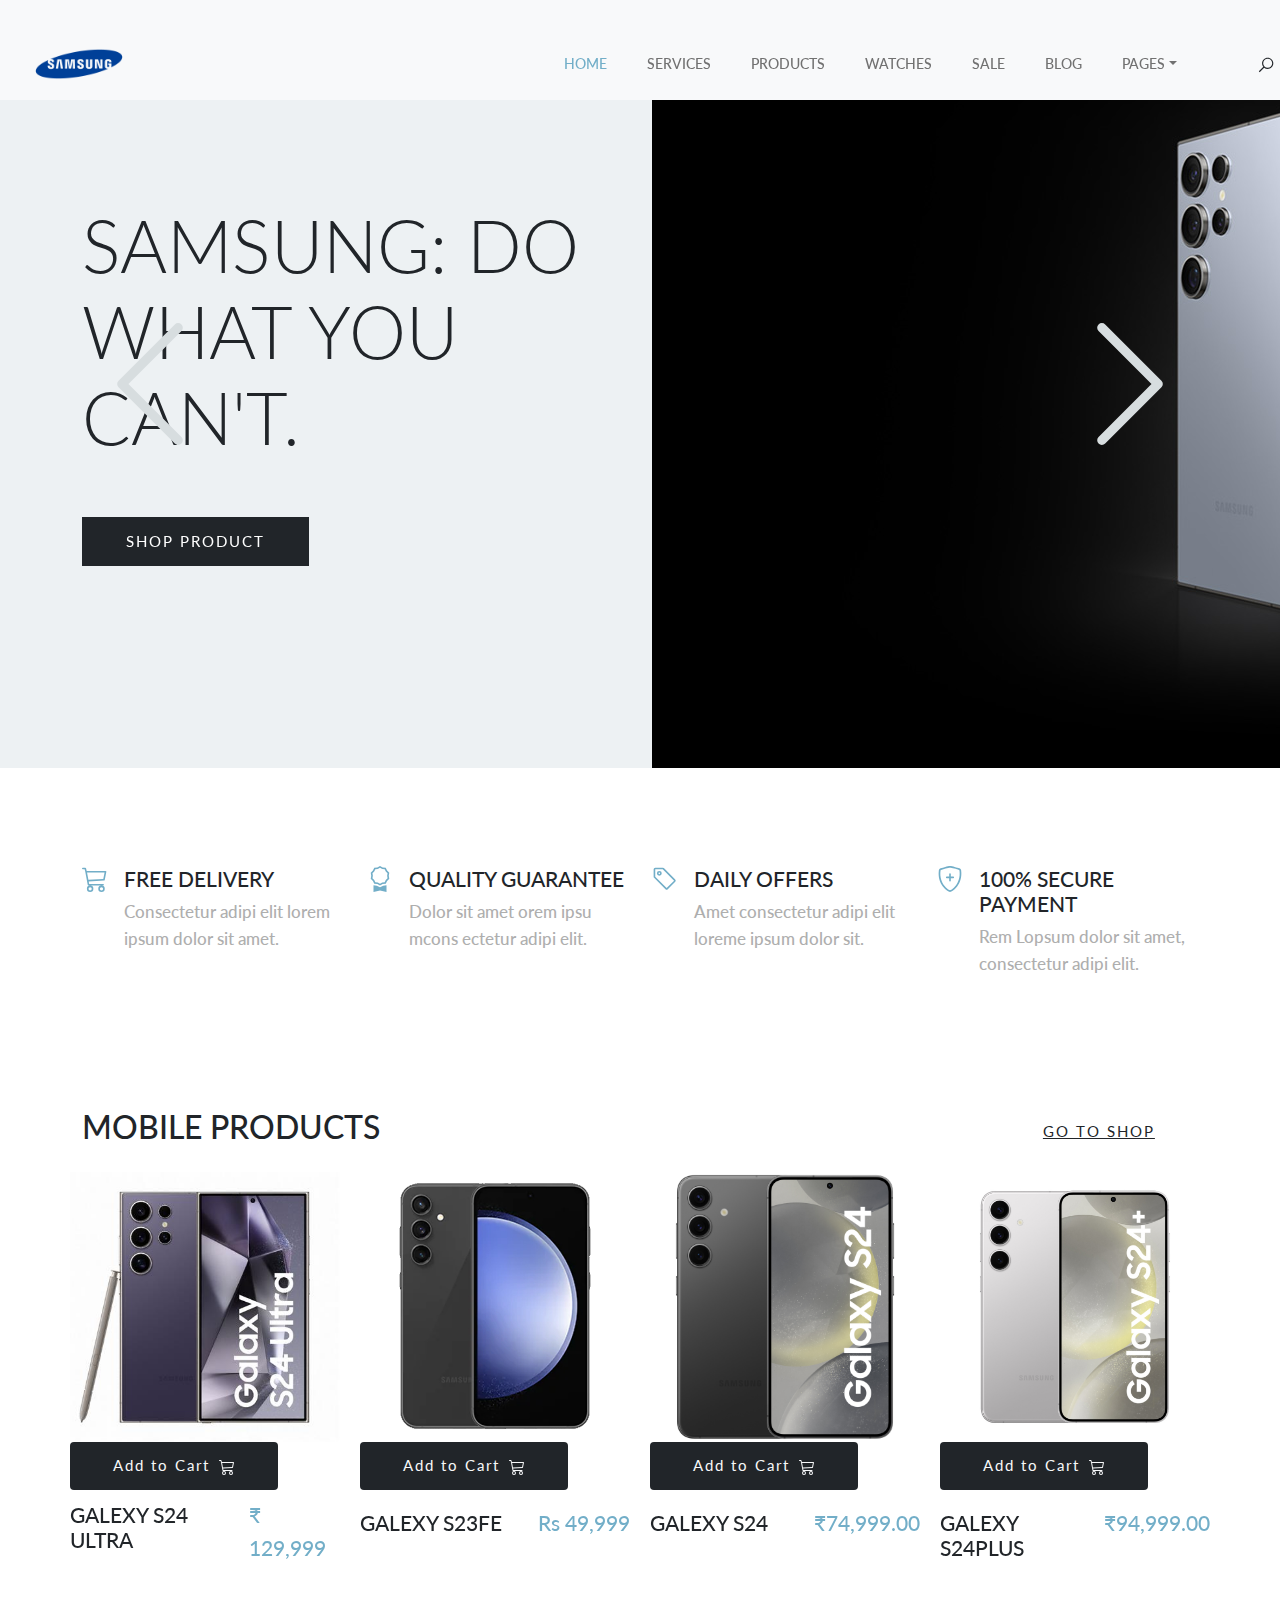
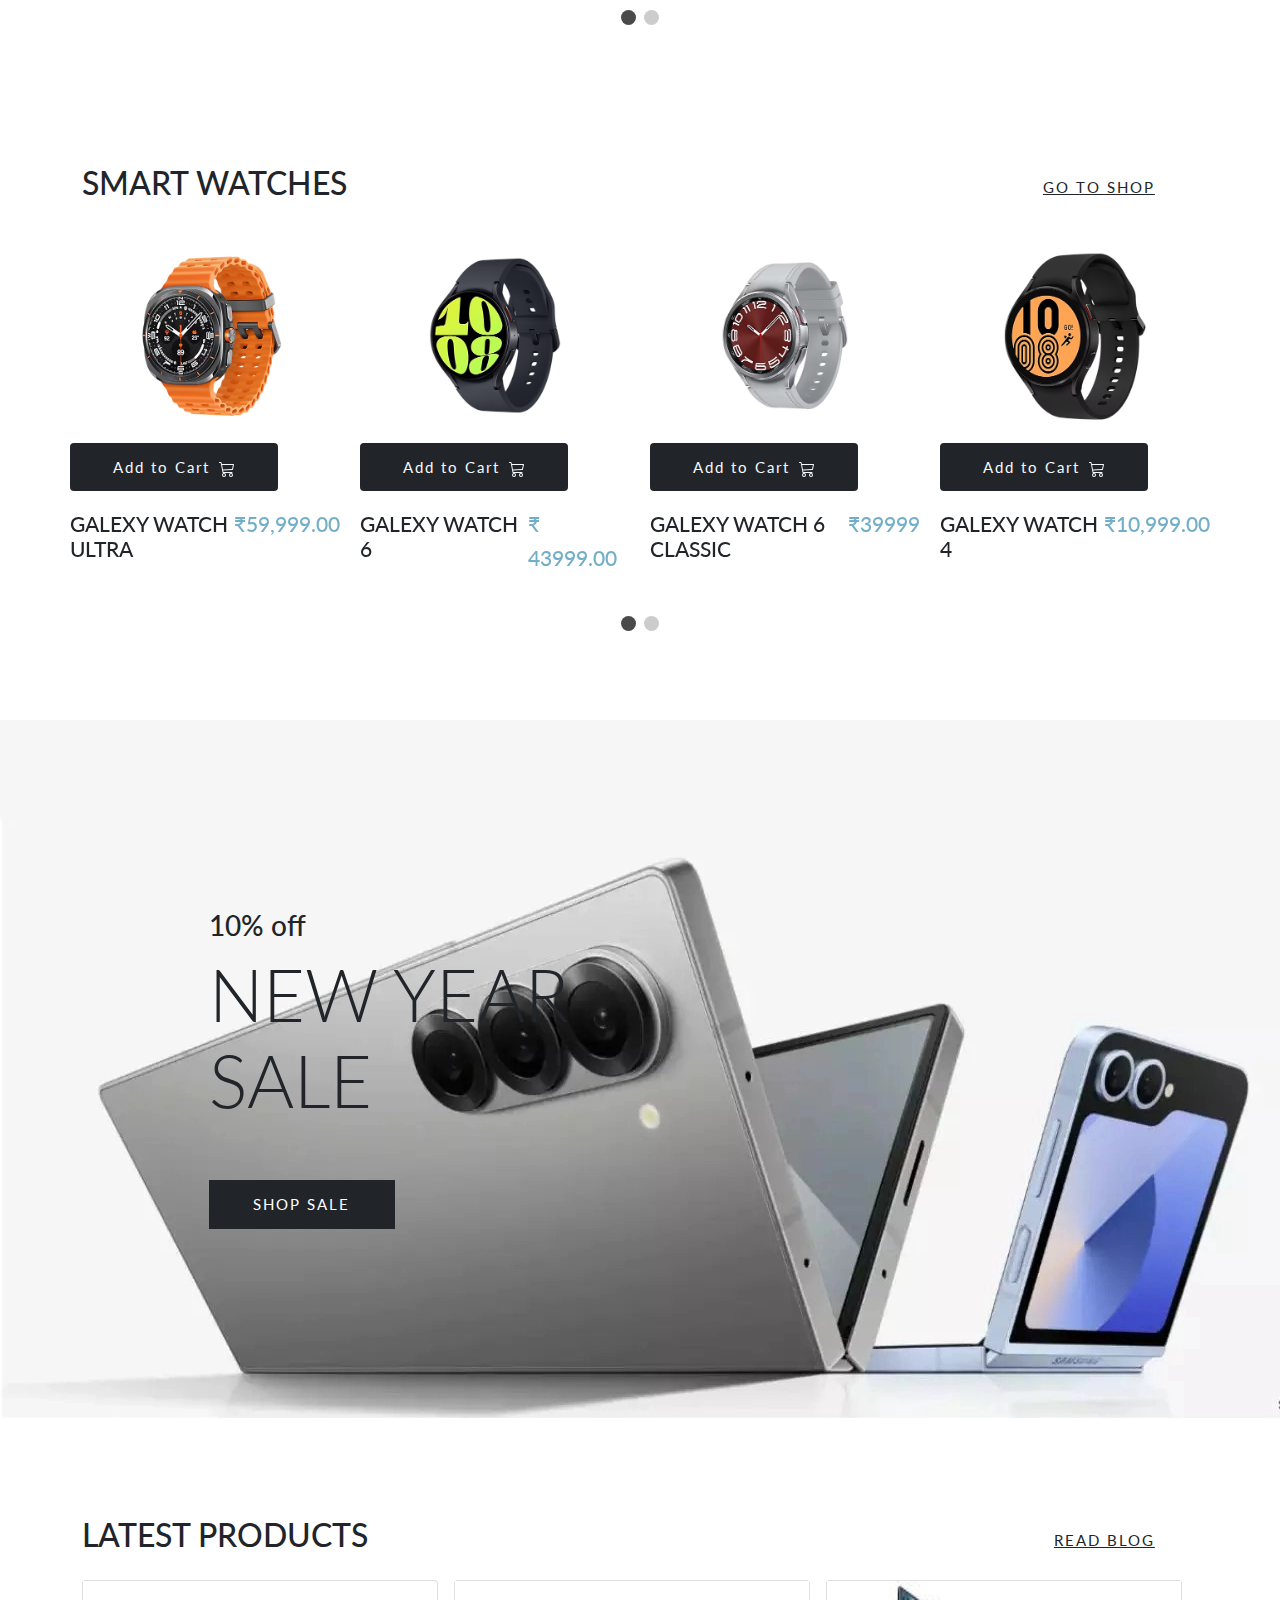
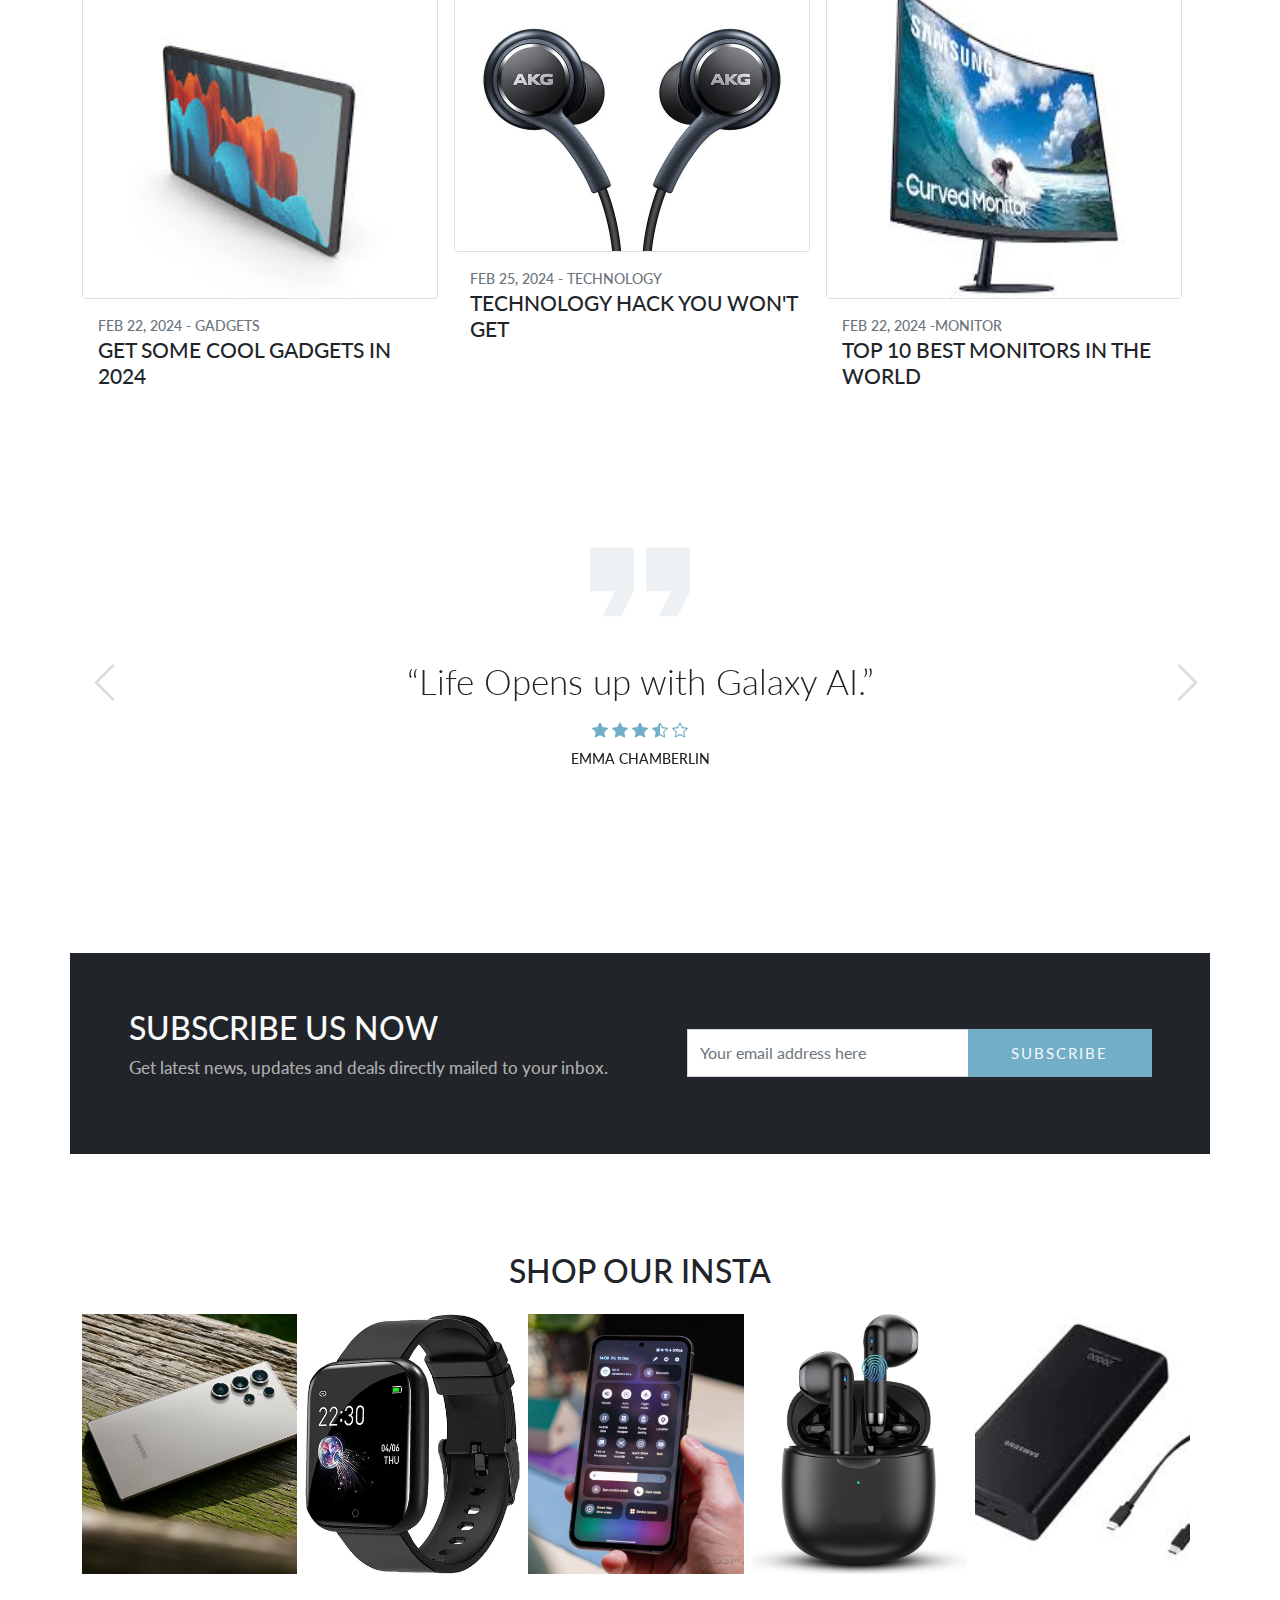
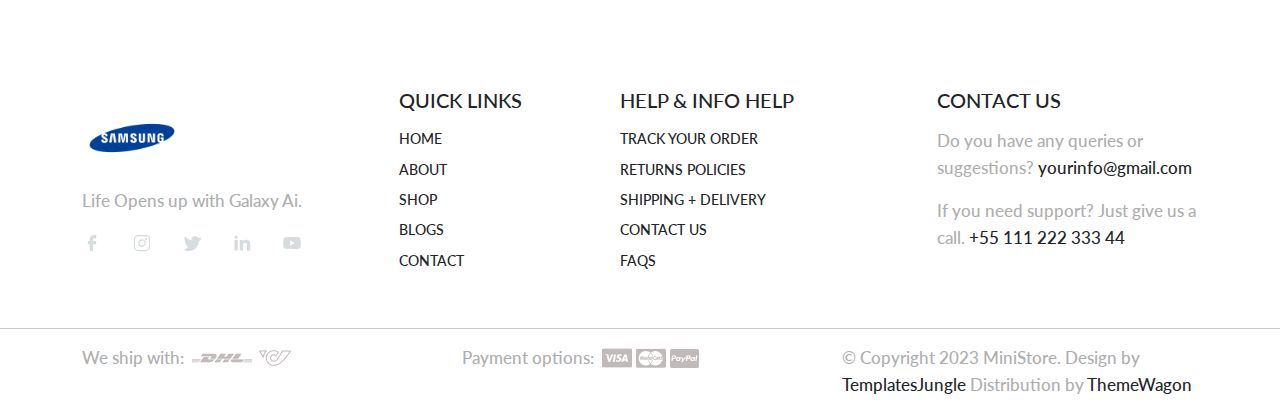
==== commit 673407ac: "pending" ====
--- a/MiniStore-1.0.0/index.html
+++ b/MiniStore-1.0.0/index.html
@@ -132,7 +132,7 @@
       <nav id="header-nav" class="navbar navbar-expand-lg px-3 mb-3">
         <div class="container-fluid">
           <a class="navbar-brand" href="index.html">
-            <img src="samsunglogoblue2.png" style="width:30%;; padding-left: -1px;" class="logo">
+            <img src="samsunglogoblue2.png" style="width:20%; padding-left: -1px;" class="logo">
           </a>
           <button class="navbar-toggler d-flex d-lg-none order-3 p-2" type="button" data-bs-toggle="offcanvas" data-bs-target="#bdNavbar" aria-controls="bdNavbar" aria-expanded="false" aria-label="Toggle navigation">
             <svg class="navbar-icon">
@@ -142,7 +142,7 @@
           <div class="offcanvas offcanvas-end" tabindex="-1" id="bdNavbar" aria-labelledby="bdNavbarOffcanvasLabel">
             <div class="offcanvas-header px-4 pb-0">
               <a class="navbar-brand" href="index.html">
-                <img src="images/main-logo.png" class="logo">
+                <img src="images/main-logo.png" style="height: 100px;" class="logo">
               </a>
               <button type="button" class="btn-close btn-close-black" data-bs-dismiss="offcanvas" aria-label="Close" data-bs-target="#bdNavbar"></button>
             </div>
@@ -242,7 +242,7 @@
                 </div>
                 <div class="col-md-5">
                   <div class="image-holder">
-                    <img src="galaxy-s24-ultra-highlights-color-carousel-exclusive-mo.jpg"alt="banner"; ;>
+                    <img src="galaxy-s24-ultra-highlights-color-carousel-exclusive-mo.jpg" style="height: -1100px;" alt="banner"; ;>
                   </div>
                 </div>
               </div>
@@ -352,12 +352,12 @@
                   <div class="image-holder">
                     <img src="e81e9068-1627-4a02-aa05-5bbd259f3c2a24181130_416x416.jpg" alt="product-item" class="img-fluid">
                   </div>
-                  <div class="cart-concern position-absolute">
+                  <div class="cart-concern position-relative">
                     <div class="cart-button d-flex">
                       <a href="#" class="btn btn-medium btn-black">Add to Cart<svg class="cart-outline"><use xlink:href="#cart-outline"></use></svg></a>
                     </div>
                   </div>
-                  <div class="card-detail d-flex justify-content-between align-items-baseline pt-3">
+                  <div class="card-detail d-flex justify-content-between align-items-baseline pt-2">
                     <h3 class="card-title text-uppercase">
                       <a href="#">Galexy S24 Ultra</a>
                     </h3>
@@ -370,7 +370,7 @@
                   <div class="image-holder">
                     <img src="s23fe new2.jpg" alt="product-item" class="img-fluid">
                   </div>
-                  <div class="cart-concern position-absolute">
+                  <div class="cart-concern position-relative">
                     <div class="cart-button d-flex">
                       <a href="#" class="btn btn-medium btn-black">Add to Cart<svg class="cart-outline"><use xlink:href="#cart-outline"></use></svg></a>
                     </div>
@@ -388,7 +388,7 @@
                   <div class="image-holder">
                     <img src="s24new.png" alt="product-item" class="img-fluid">
                   </div>
-                  <div class="cart-concern position-absolute">
+                  <div class="cart-concern position-relative">
                     <div class="cart-button d-flex">
                       <a href="#" class="btn btn-medium btn-black">Add to Cart<svg class="cart-outline"><use xlink:href="#cart-outline"></use></svg></a>
                     </div>
@@ -406,7 +406,7 @@
                   <div class="image-holder">
                     <img src="s24plus.jpg" alt="product-item" class="img-fluid">
                   </div>
-                  <div class="cart-concern position-absolute">
+                  <div class="cart-concern position-relative">
                     <div class="cart-button d-flex">
                       <a href="#" class="btn btn-medium btn-black">Add to Cart<svg class="cart-outline"><use xlink:href="#cart-outline"></use></svg></a>
                     </div>
@@ -424,7 +424,7 @@
                   <div class="image-holder">
                     <img src="fold 5 3.png" alt="product-item" class="img-fluid">
                   </div>
-                  <div class="cart-concern position-absolute">
+                  <div class="cart-concern position-relative">
                     <div class="cart-button d-flex">
                       <a href="#" class="btn btn-medium btn-black">Add to Cart<svg class="cart-outline"><use xlink:href="#cart-outline"></use></svg></a>
                     </div>
@@ -459,7 +459,7 @@
                   <div class="image-holder">
                     <img src="watch ultra png.avif" alt="product-item" class="img-fluid">
                   </div>
-                  <div class="cart-concern position-absolute">
+                  <div class="cart-concern position-relative">
                     <div class="cart-button d-flex">
                       <a href="#" class="btn btn-medium btn-black">Add to Cart<svg class="cart-outline"><use xlink:href="#cart-outline"></use></svg></a>
                     </div>
@@ -477,7 +477,7 @@
                   <div class="image-holder">
                     <img src="watch6 png.avif" alt="product-item" class="img-fluid">
                   </div>
-                  <div class="cart-concern position-absolute">
+                  <div class="cart-concern position-relative">
                     <div class="cart-button d-flex">
                       <a href="#" class="btn btn-medium btn-black">Add to Cart<svg class="cart-outline"><use xlink:href="#cart-outline"></use></svg></a>
                     </div>
@@ -495,7 +495,7 @@
                   <div class="image-holder">
                     <img src="watch6classic png.avif" alt="product-item" class="img-fluid">
                   </div>
-                  <div class="cart-concern position-absolute">
+                  <div class="cart-concern position-relative">
                     <div class="cart-button d-flex">
                       <a href="#" class="btn btn-medium btn-black">Add to Cart<svg class="cart-outline"><use xlink:href="#cart-outline"></use></svg></a>
                     </div>
@@ -513,7 +513,7 @@
                   <div class="image-holder">
                     <img src="galexywatch4png.avif" alt="product-item" class="img-fluid">
                   </div>
-                  <div class="cart-concern position-absolute">
+                  <div class="cart-concern position-relative">
                     <div class="cart-button d-flex">
                       <a href="#" class="btn btn-medium btn-black">Add to Cart<svg class="cart-outline"><use xlink:href="#cart-outline"></use></svg></a>
                     </div>
@@ -529,9 +529,9 @@
               <div class="swiper-slide">
                 <div class="product-card position-relative">
                   <div class="image-holder">
-                    <img src="watchfe.jpeg" alt="product-item" class="img-fluid">
-                  </div>
-                  <div class="cart-concern position-absolute">
+                    <img src="watchfe4.jpeg" alt="product-item" class="img-fluid">
+                  </div>
+                  <div class="cart-concern position-relative">
                     <div class="cart-button d-flex">
                       <a href="#" class="btn btn-medium btn-black">Add to Cart<svg class="cart-outline"><use xlink:href="#cart-outline"></use></svg></a>
                     </div>
@@ -577,7 +577,7 @@
             <div class="col-lg-4 col-sm-12">
               <div class="card border-none me-3">
                 <div class="card-image">
-                  <img src="stab7png2.jpeg" alt="" class="img-fluid">
+                  <img src="stab7png2.jpeg" style="height: 317px;" alt="" class="img-fluid">
                 </div>
               </div>
               <div class="card-body text-uppercase">
@@ -609,7 +609,7 @@
             <div class="col-lg-4 col-sm-12">
               <div class="card border-none me-3">
                 <div class="card-image">
-                  <img src="samsung moniters.jpeg" alt="" class="img-fluid">
+                  <img src="samsung moniters.jpeg" style="height: 317px;" alt="" class="img-fluid">
                 </div>
               </div>
               <div class="card-body text-uppercase">
@@ -796,7 +796,7 @@
             <div class="row d-flex flex-wrap justify-content-between">
               <div class="col-lg-3 col-sm-6 pb-3">
                 <div class="footer-menu">
-                  <img src="" alt="logo">
+                  <img src="samsunglogoblue2.png" style="width: 100px;" alt="logo">
                   <p>Life Opens up with Galaxy Ai.</p>
                   <div class="social-links">
                     <ul class="d-flex list-unstyled">
--- a/MiniStore-1.0.0/style.css
+++ b/MiniStore-1.0.0/style.css
@@ -3,7 +3,7 @@
 Theme URI: 
 Author: 
 Author URI: 
-Description: Ministore is specially designed product packaged for Ministore by Moksha.
+Description: Ministore is specially designed navbar-brand packaged for Ministore by Moksha.
 Version: 
 */
 
@@ -588,6 +588,7 @@
 .site-header {
     position: fixed;
     width: 100%;
+    height: 100px;
     z-index: 10;
     transition: background 0.3s ease-out;
 }
@@ -689,9 +690,9 @@
   }
 }
 
-/* 4. Product
-/*----------------------------------------------*/
-.product-store .product-card .cart-concern {
+/* 4. nav
+/*----------------------------------------------*/
+.nav-ba-store .product-card .cart-concern {
     bottom: 75px;
     width: 100%;
     display: flex;
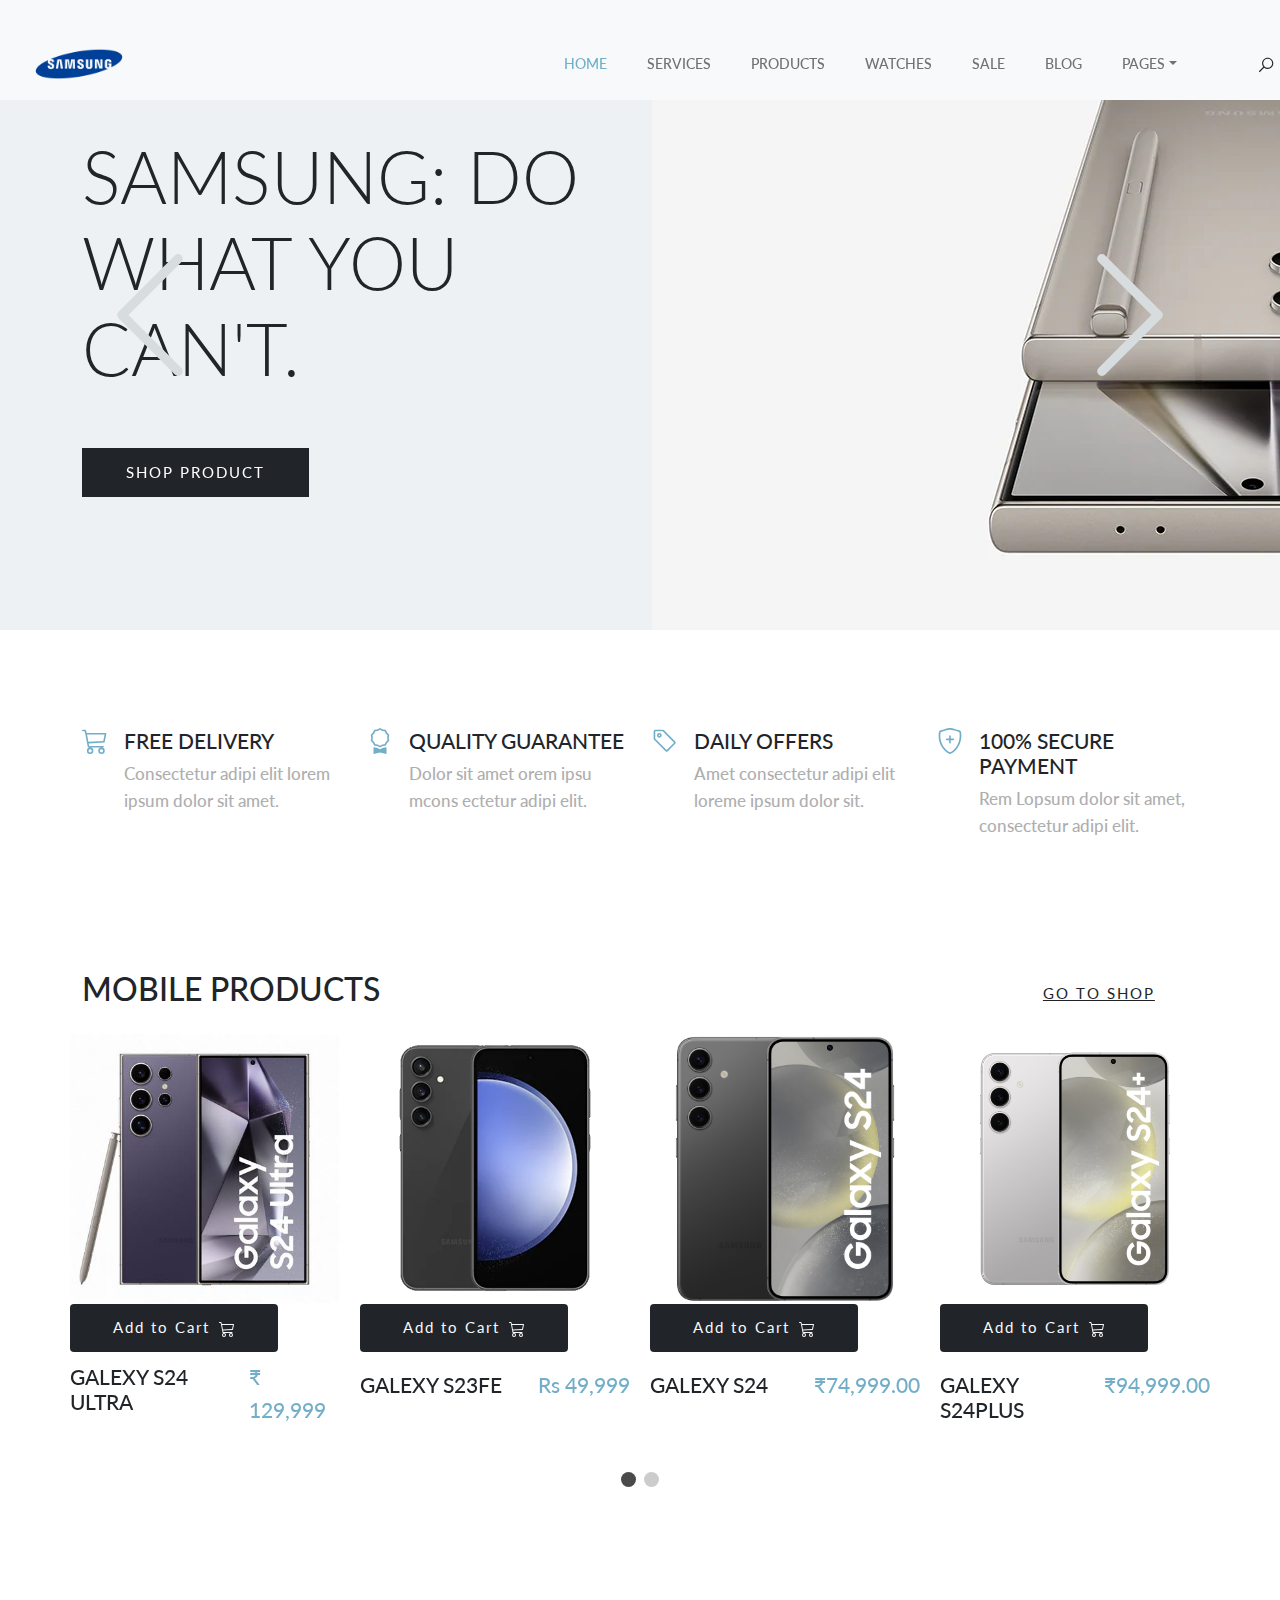
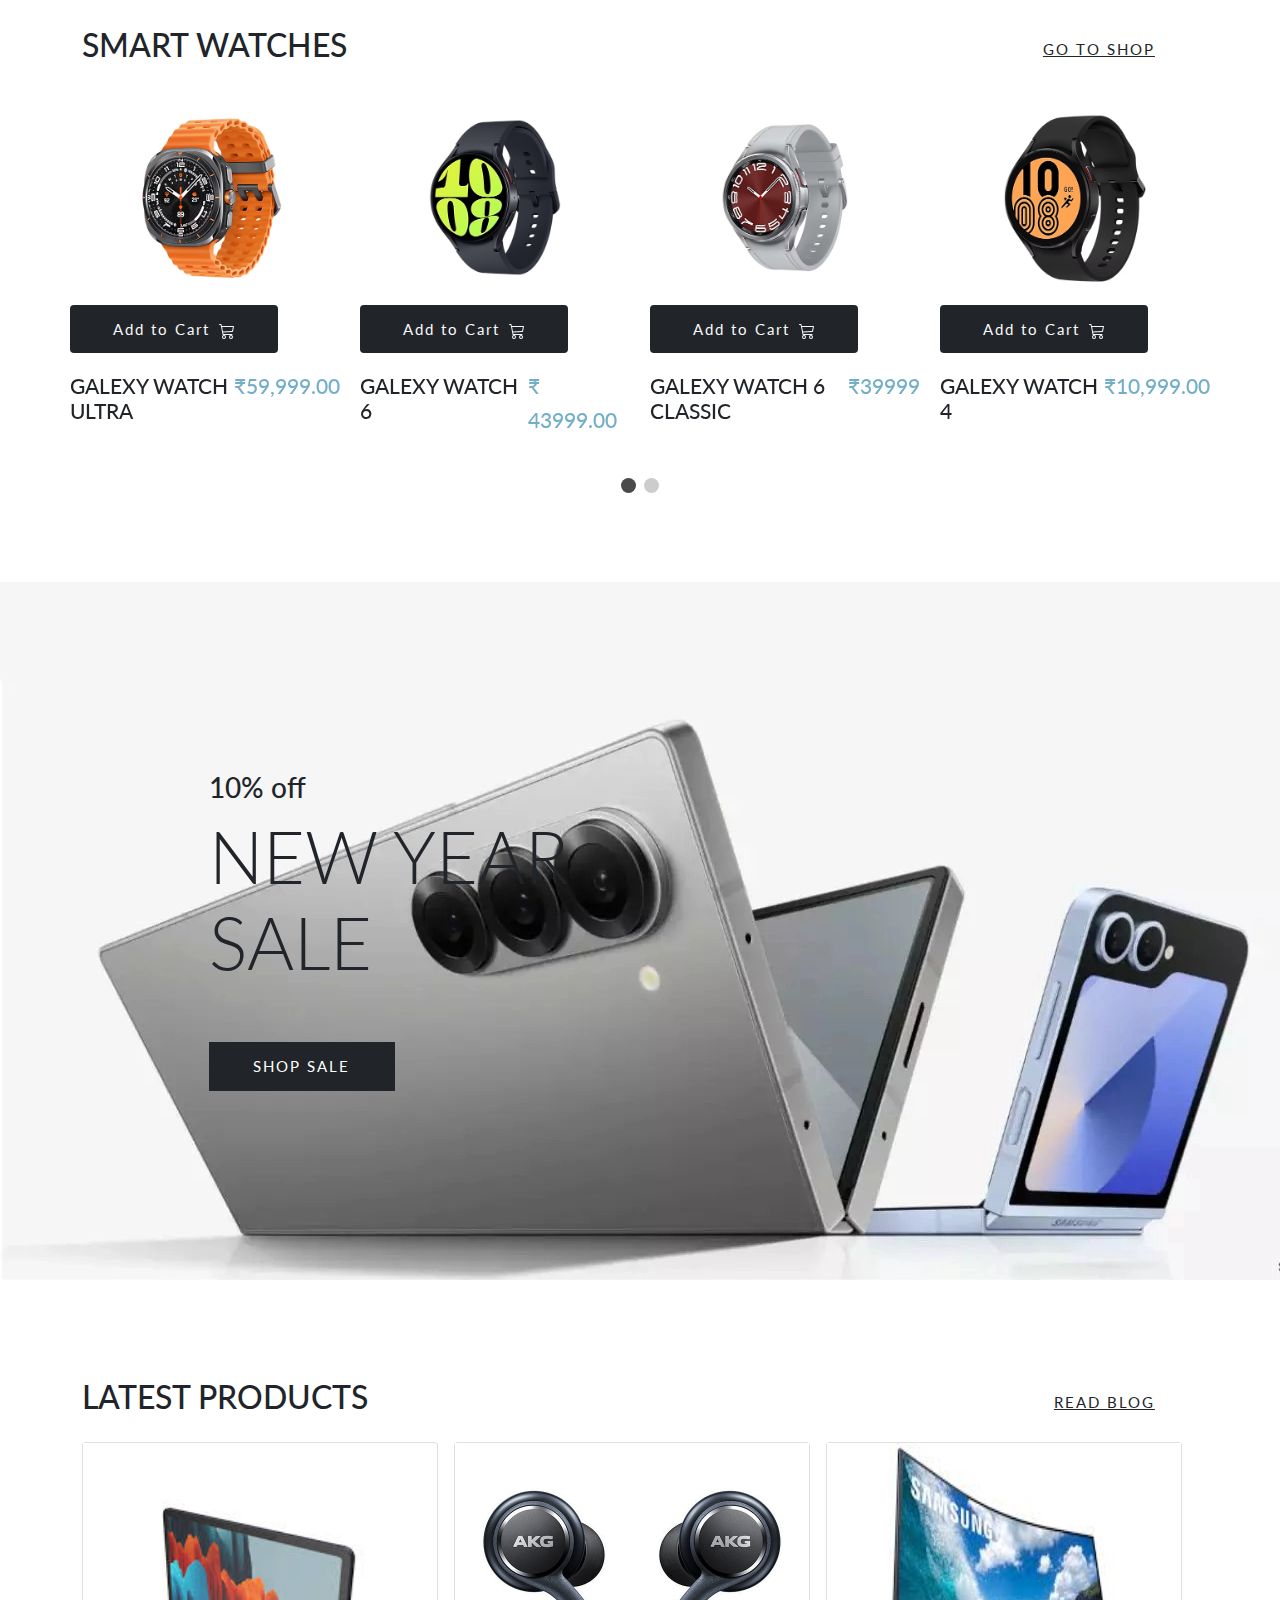
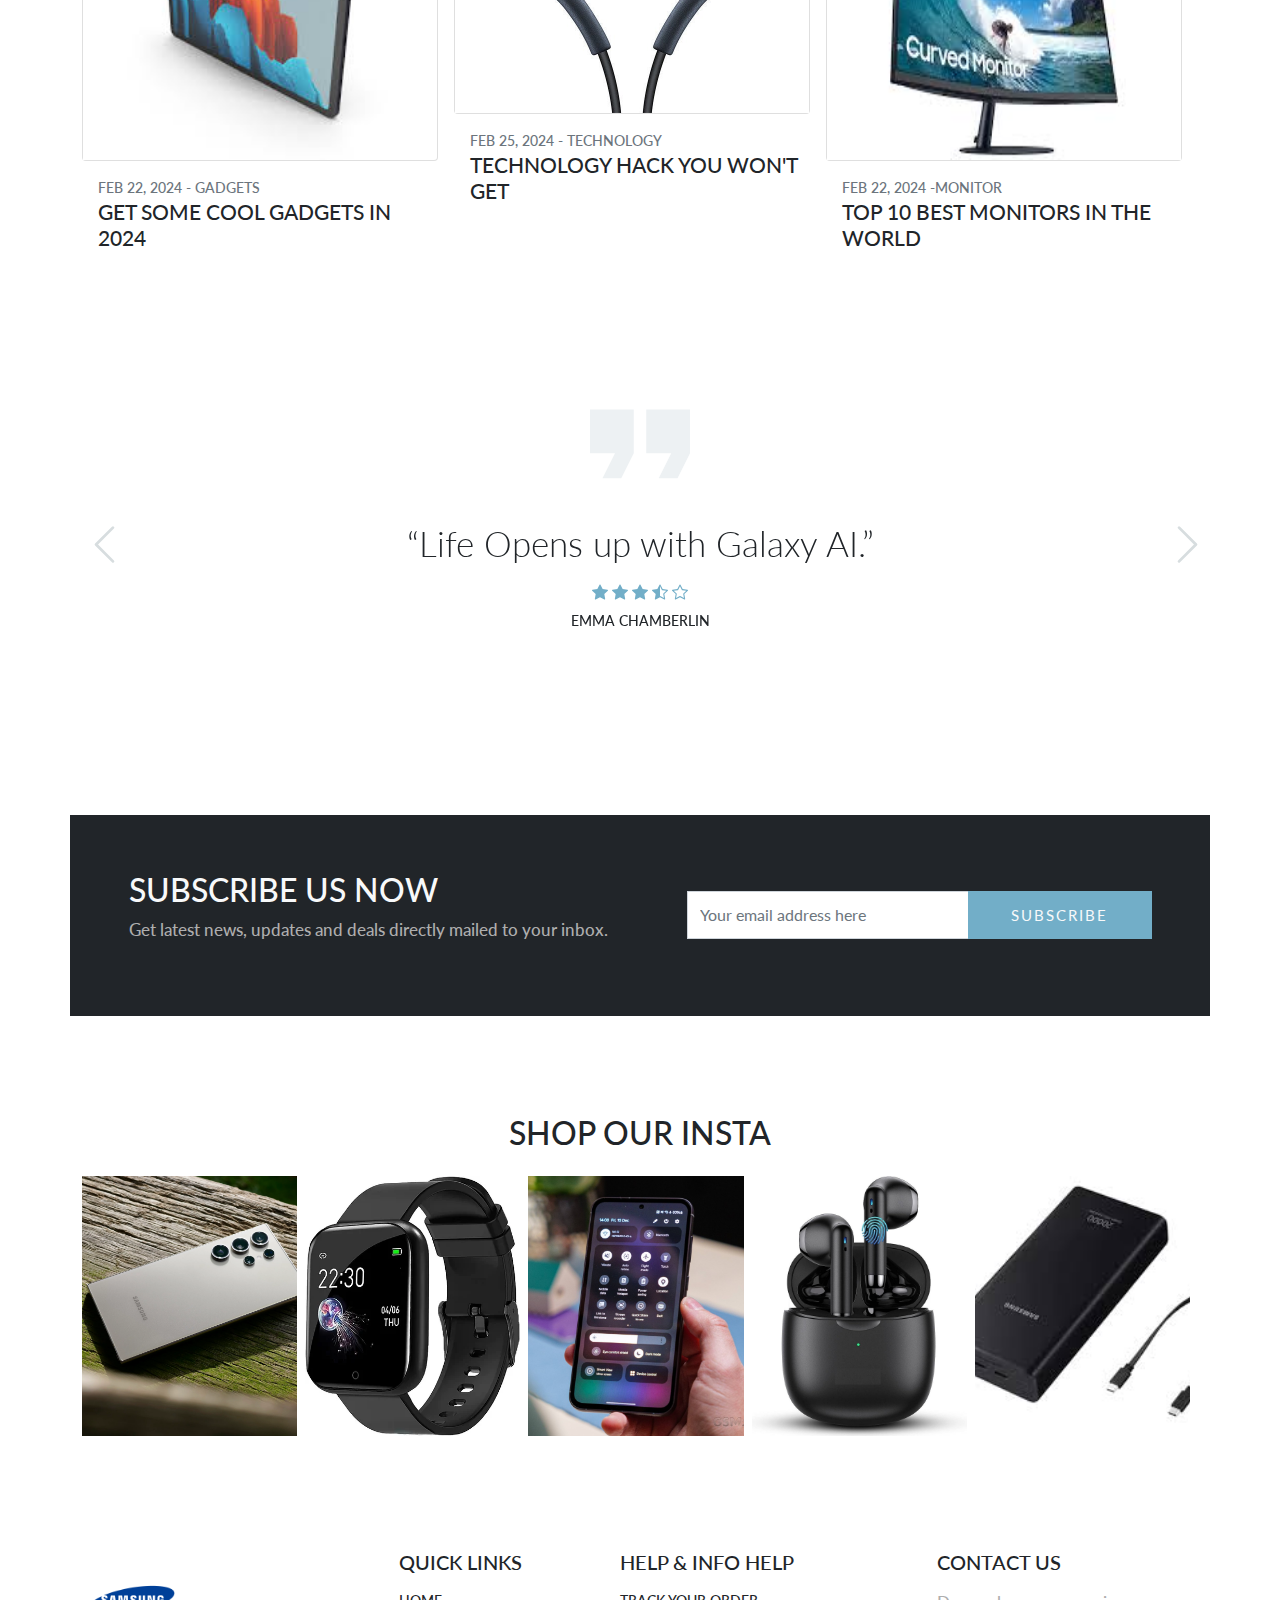
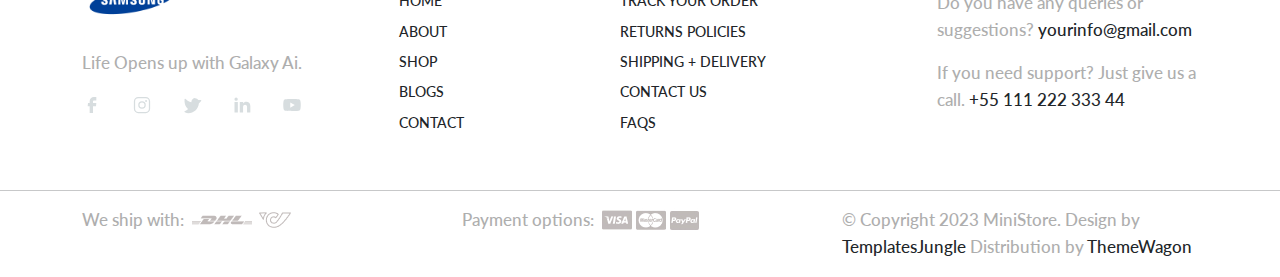
==== commit ed4022b2: "completed" ====
--- a/MiniStore-1.0.0/index.html
+++ b/MiniStore-1.0.0/index.html
@@ -242,7 +242,7 @@
                 </div>
                 <div class="col-md-5">
                   <div class="image-holder">
-                    <img src="galaxy-s24-ultra-highlights-color-carousel-exclusive-mo.jpg" style="height: -1100px;" alt="banner"; ;>
+                    <img src="galaxy-s24-ultra-banner.webp" style="height: -1100px;" alt="banner"; ;>
                   </div>
                 </div>
               </div>
@@ -259,7 +259,7 @@
                 </div>
                 <div class="col-md-5">
                   <div class="image-holder">
-                    <img src="galaxy-s24-ultra-highlights-color-carousel-exclusive-mo.jpg" alt="banner">
+                    <img src="galaxy-s24-ultra-banner.webp" alt="banner">
                   </div>
                 </div>
               </div>
